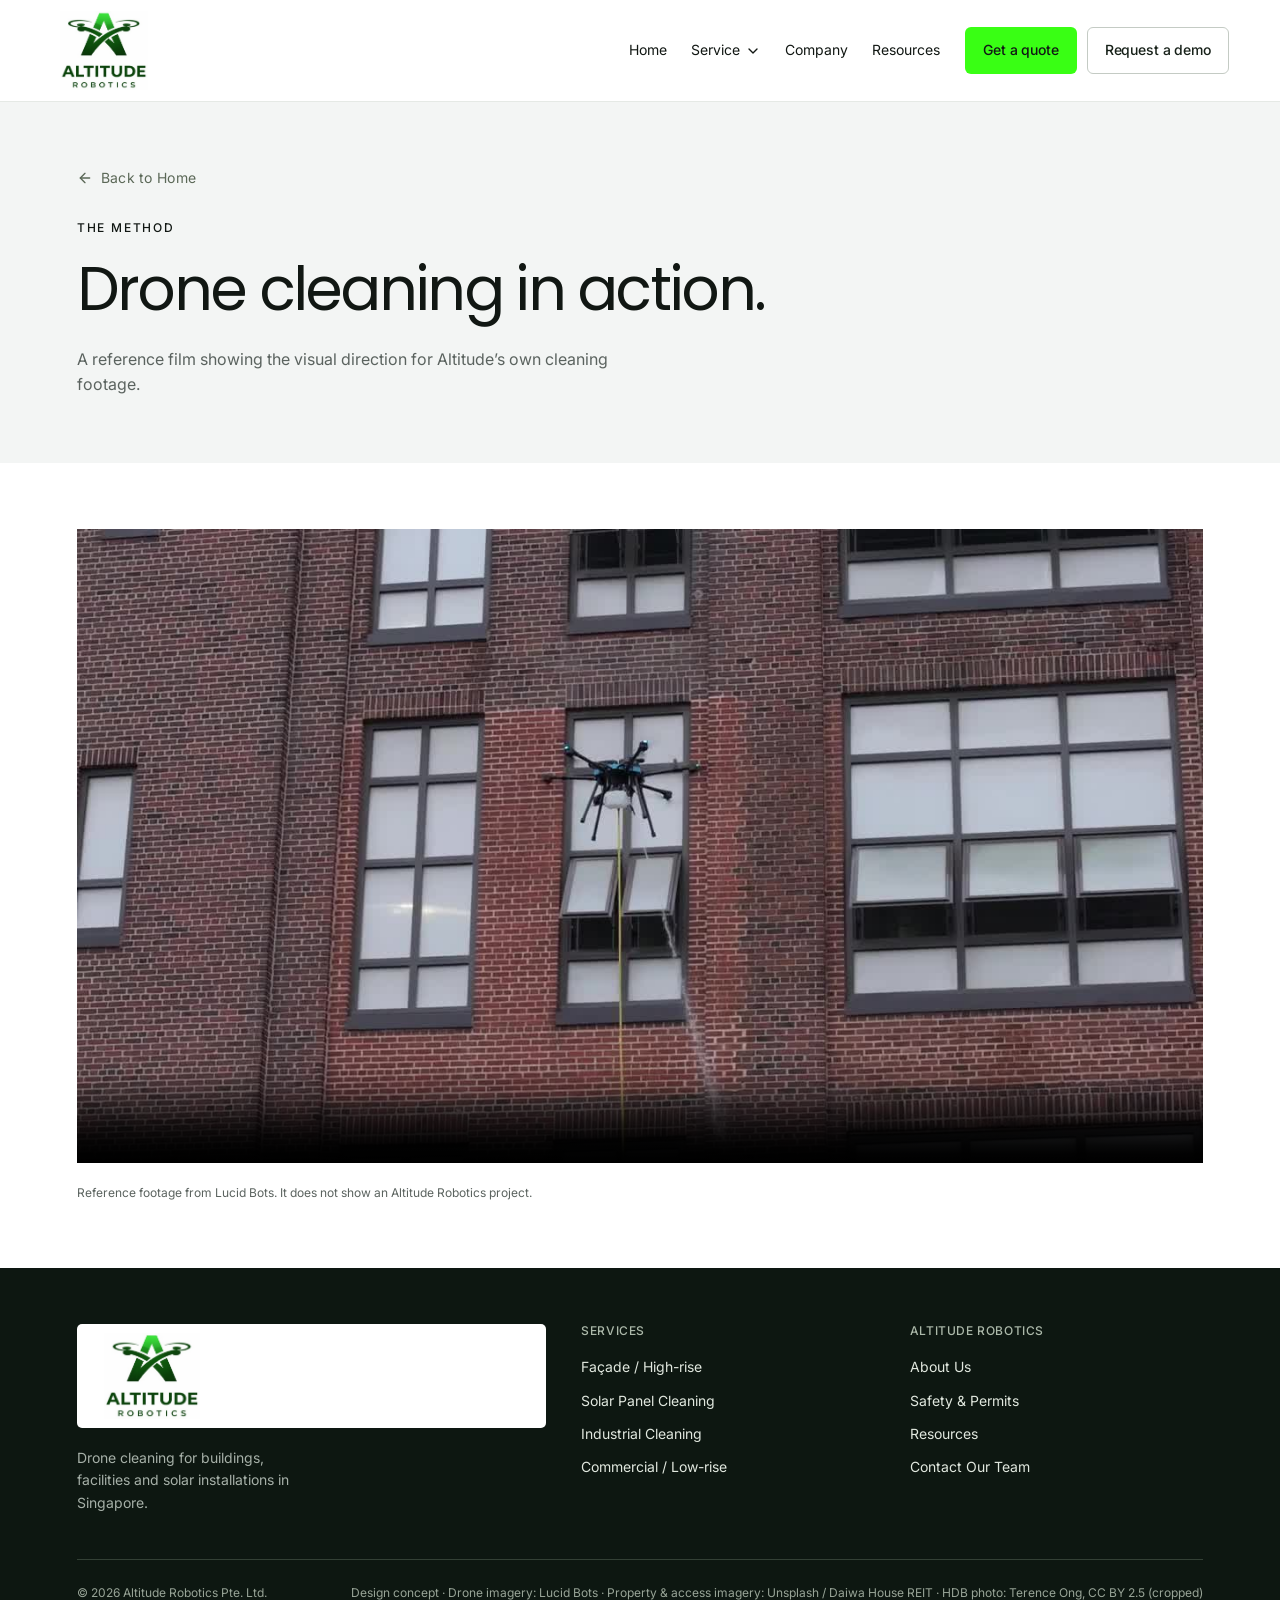
==== cleaning-video.html @ 3650045e "Add files via upload" ====
<!doctype html>
<html lang="en-SG">
<head>
<meta charset="utf-8">
<meta name="viewport" content="width=device-width, initial-scale=1">
<meta name="description" content="A reference film showing the visual direction for Altitude’s own cleaning footage.">
<meta name="robots" content="noindex,nofollow">
<meta name="theme-color" content="#111713">
<title>Altitude Robotics | Drone Cleaning in Action</title>
<link rel="icon" href="assets/altitude-logo.jpg" type="image/jpeg">
<link rel="stylesheet" href="style.css">
<style>html,body{margin:0;padding:0}html{scroll-behavior:smooth}body{background:#fff}button:focus-visible,a:focus-visible,summary:focus-visible,input:focus-visible,select:focus-visible,textarea:focus-visible{outline:3px solid #4d852d;outline-offset:4px}</style>
</head>
<body>
<div id="altitude-concept" data-experience="website" data-page="film">
  <header class="ar-nav">
    <a class="ar-logo" data-route="home" aria-label="Altitude Robotics home" href="index.html"><img data-image="logo" alt="Altitude Robotics" src="assets/altitude-logo.jpg"></a>
    <button class="ar-mobile-toggle" aria-label="Open navigation" aria-expanded="false" id="ar-menu-toggle"><svg xmlns="http://www.w3.org/2000/svg" width="16" height="16" viewBox="0 0 24 24" fill="none" stroke="currentColor" stroke-width="2" stroke-linecap="round" stroke-linejoin="round" data-lucide="menu" aria-hidden="true" class="lucide lucide-menu "><line x1="4" x2="20" y1="12" y2="12"></line><line x1="4" x2="20" y1="6" y2="6"></line><line x1="4" x2="20" y1="18" y2="18"></line></svg></button>
    <nav class="ar-links" aria-label="Main navigation" id="ar-main-links">
      <a class="ar-navlink" data-route="home" href="index.html">Home</a>
      <button class="ar-navlink" id="ar-services-toggle" aria-expanded="false" aria-controls="ar-services-menu">Service <svg xmlns="http://www.w3.org/2000/svg" width="16" height="16" viewBox="0 0 24 24" fill="none" stroke="currentColor" stroke-width="2" stroke-linecap="round" stroke-linejoin="round" data-lucide="chevron-down" aria-hidden="true" class="lucide lucide-chevron-down "><path d="m6 9 6 6 6-6"></path></svg></button>
      <a class="ar-navlink" data-route="about" href="company.html">Company</a>
      <a class="ar-navlink" data-route="safety" href="safety-permits.html">Resources</a>
    </nav>
    <div class="ar-nav-actions" id="ar-nav-actions">
<a class="ar-button" data-route="quote" href="get-a-quote.html">Get a quote</a><a class="ar-button ar-outline" data-route="demo" href="request-a-demo.html">Request a demo</a>
</div>
    <div id="ar-services-menu" class="ar-dropdown" hidden>
      <a data-route="commercial" href="commercial.html">Façade / High-rise<small>Commercial towers &amp; façades</small></a><a data-route="solar" href="solar-panels.html">Solar<small>Rooftop &amp; ground-mounted arrays</small></a><a data-route="industrial" href="industrial.html">Industrial<small>Factories, tanks &amp; facilities</small></a><a data-route="residential" href="residential.html">Commercial / Low-rise<small>Low-rise buildings &amp; podiums</small></a>
    </div>
  </header>
  <main><div id="ar-detail">
<section class="ar-pageheading"><a class="ar-breadcrumb" data-route="home" href="index.html"><svg xmlns="http://www.w3.org/2000/svg" width="16" height="16" viewBox="0 0 24 24" fill="none" stroke="currentColor" stroke-width="2" stroke-linecap="round" stroke-linejoin="round" data-lucide="arrow-left" aria-hidden="true" class="lucide lucide-arrow-left "><path d="m12 19-7-7 7-7"></path><path d="M19 12H5"></path></svg> Back to Home</a><span class="ar-kicker">THE METHOD</span><h1>Drone cleaning in action.</h1>
<p>A reference film showing the visual direction for Altitude’s own cleaning footage.</p></section><section class="ar-content"><video class="ar-fullfilm" data-film controls playsinline preload="metadata" aria-label="Reference cleaning film" poster="assets/hero-frame.jpg" src="assets/hero-hd.mp4"></video><p class="ar-filmcaption">Reference footage from Lucid Bots. It does not show an Altitude Robotics project.</p></section>
</div></main><footer class="ar-footer"><div class="ar-footer-top">
<div>
<a class="ar-logo" data-route="home" href="index.html"><img data-image="logo" alt="Altitude Robotics" src="assets/altitude-logo.jpg"></a><p class="ar-footer-tag">Drone cleaning for buildings, facilities and solar installations in Singapore.</p>
</div>
<div>
<h3>SERVICES</h3>
<a data-route="commercial" href="commercial.html">Façade / High-rise</a><a data-route="solar" href="solar-panels.html">Solar Panel Cleaning</a><a data-route="industrial" href="industrial.html">Industrial Cleaning</a><a data-route="residential" href="residential.html">Commercial / Low-rise</a>
</div>
<div>
<h3>ALTITUDE ROBOTICS</h3>
<a data-route="about" href="company.html">About Us</a><a data-route="safety" href="safety-permits.html">Safety &amp; Permits</a><a data-route="safety" href="safety-permits.html">Resources</a><a data-route="quote" href="get-a-quote.html">Contact Our Team</a>
</div>
</div>
<div class="ar-footer-bottom">
<span>© 2026 Altitude Robotics Pte. Ltd.</span><span>Design concept · Drone imagery: <a href="https://www.lucidbots.com/" target="_blank" rel="noopener">Lucid Bots</a> · Property &amp; access imagery: Unsplash / Daiwa House REIT · HDB photo: <a href="https://commons.wikimedia.org/wiki/File:Bishan_HDB.JPG" target="_blank" rel="noopener">Terence Ong</a>, <a href="https://creativecommons.org/licenses/by/2.5/" target="_blank" rel="noopener">CC BY 2.5</a> (cropped)</span>
</div></footer>
</div>
<script src="assets/lucide.min.js"></script>
<script src="app.js"></script>
</body>
</html>
---- style.css ----
@import url('https://fonts.googleapis.com/css2?family=Inter:wght@400;500&family=Poppins:wght@400;500&display=swap');
#altitude-concept{--ar-ink:#111715;--ar-muted:#5b635e;--ar-green:#b5f548;--ar-forest:#295b37;--ar-paper:#f6f7f3;--ar-line:#dce1d9;color:var(--ar-ink);background:#fff;font-family:Inter,Arial,sans-serif;font-size:15px;line-height:1.6;width:100%;overflow:clip;color-scheme:light}
#altitude-concept *{box-sizing:border-box}#altitude-concept [hidden]{display:none!important}#altitude-concept :is(button,a:where([data-route]),a:where([data-scroll])),#altitude-concept input,#altitude-concept select,#altitude-concept textarea{font:inherit}#altitude-concept :is(button,a:where([data-route]),a:where([data-scroll])),#altitude-concept a{-webkit-tap-highlight-color:transparent}#altitude-concept :is(button,a:where([data-route]),a:where([data-scroll])){cursor:pointer}#altitude-concept h1,#altitude-concept h2,#altitude-concept h3,#altitude-concept p{margin:0}#altitude-concept h1,#altitude-concept h2,#altitude-concept h3{font-family:Poppins,Inter,Arial,sans-serif;font-weight:400;letter-spacing:-.045em;line-height:1.14}#altitude-concept a{color:inherit}#altitude-concept img{display:block;width:100%;height:100%;object-fit:cover}#altitude-concept svg{flex-shrink:0}#altitude-concept .ar-inner{width:100%;padding:0 6%}#altitude-concept .ar-kicker{display:block;font-size:11px;letter-spacing:.16em;font-weight:500;text-transform:uppercase;line-height:1.5;margin-bottom:20px}#altitude-concept .ar-heading{font-size:clamp(30px,4.5vw,49px)}#altitude-concept .ar-muted{color:var(--ar-muted)}
#altitude-concept .ar-button{display:inline-flex;justify-content:center;align-items:center;gap:20px;border:1px solid transparent;padding:13px 21px;min-height:46px;background:var(--ar-green);color:#111715;border-radius:4px;font-size:13px;font-weight:500;text-decoration:none;letter-spacing:-.01em;transition:background .18s,transform .18s}#altitude-concept .ar-button:hover{background:#c8ff73;transform:translateY(-1px)}#altitude-concept .ar-button.ar-outline{background:transparent;border-color:#66716a;color:#fff}#altitude-concept .ar-button.ar-outline:hover{background:#ffffff14}#altitude-concept .ar-button.ar-black{background:var(--ar-ink);color:#fff}#altitude-concept .ar-textlink{display:inline-flex;gap:13px;align-items:center;color:inherit;background:none;border:0;border-bottom:1px solid currentColor;padding:0 0 5px;min-height:36px;font-size:13px;font-weight:500;text-decoration:none}#altitude-concept .ar-actions{display:flex;align-items:center;gap:12px;flex-wrap:wrap;margin-top:29px}
#altitude-concept .ar-nav{position:relative;z-index:10;display:flex;align-items:center;justify-content:space-between;gap:24px;padding:19px 4%;background:#111715;color:#fff;border-bottom:1px solid #ffffff12}#altitude-concept .ar-logo{display:flex;align-items:center;gap:10px;flex-shrink:0;border:0;color:inherit;background:none;text-align:left;padding:0;text-decoration:none}#altitude-concept .ar-logo-letter{font-family:Arial,sans-serif;font-style:italic;font-weight:500;font-size:43px;line-height:1;color:var(--ar-green)}#altitude-concept .ar-wordmark{font-family:Inter,Arial,sans-serif;font-weight:500;font-size:16px;line-height:1.05;letter-spacing:.08em}#altitude-concept .ar-wordmark small{display:block;letter-spacing:.29em;font-size:8px;margin-top:7px}#altitude-concept .ar-links{display:flex;align-items:center;gap:26px;margin-left:auto}#altitude-concept .ar-navlink{padding:7px 0;background:none;color:inherit;border:0;display:flex;align-items:center;gap:5px;font-size:12px;white-space:nowrap}#altitude-concept .ar-navlink:hover{color:var(--ar-green)}#altitude-concept .ar-nav .ar-button{min-height:40px;padding:10px 15px;font-size:12px;gap:12px}#altitude-concept .ar-mobile-toggle{display:none;background:none;color:#fff;border:1px solid #57605b;border-radius:4px;padding:9px}#altitude-concept .ar-dropdown{position:absolute;top:100%;left:0;width:100%;padding:30px 6%;background:#19211c;border-top:1px solid #3d483f;display:grid;grid-template-columns:repeat(4,1fr);gap:20px;box-shadow:0 18px 30px #0003}#altitude-concept .ar-dropdown :is(button,a:where([data-route]),a:where([data-scroll])){color:white;background:none;border:0;border-left:1px solid #495448;padding:9px 18px;text-align:left;font-size:16px}#altitude-concept .ar-dropdown :is(button,a:where([data-route]),a:where([data-scroll])):hover{color:var(--ar-green)}#altitude-concept .ar-dropdown small{display:block;color:#a8b4aa;font-size:11px;margin-top:8px}
#altitude-concept .ar-hero{position:relative;background:#273b3b;color:#fff;min-height:610px;display:flex;align-items:flex-end;padding:165px 6% 63px;isolation:isolate}#altitude-concept .ar-hero-photo,#altitude-concept .ar-hero-video{position:absolute;inset:0;width:100%;height:100%;object-fit:cover;z-index:-3}#altitude-concept .ar-hero:after{content:'';position:absolute;inset:0;background:linear-gradient(180deg,#07131316 5%,#07131321 22%,#081410b5 70%,#081410e3);z-index:-1}#altitude-concept .ar-hero-copy{width:100%;text-align:center}#altitude-concept .ar-hero .ar-kicker{margin-bottom:17px;color:#e2eadd;font-size:11px}#altitude-concept .ar-hero h1{font-size:clamp(38px,6.3vw,69px);letter-spacing:-.045em;line-height:1.06;max-width:870px;margin:auto}#altitude-concept .ar-hero-sub{font-size:17px;margin:22px auto 0;color:#f2f4ef}#altitude-concept .ar-hero .ar-actions{justify-content:center;margin-top:27px}#altitude-concept .ar-hero-scope{font-size:10px;letter-spacing:.15em;text-transform:uppercase;color:#c6cfc9;margin-top:28px}#altitude-concept .ar-film-control{position:absolute;right:22px;bottom:22px;border:1px solid #ffffff80;background:#14231f80;color:#fff;border-radius:50%;width:35px;height:35px;display:grid;place-items:center;padding:7px}#altitude-concept .ar-hero-credit{position:absolute;top:20px;right:22px;font-size:9px;letter-spacing:.06em;background:#10251e77;padding:4px 8px;color:#f2f4f1}#altitude-concept .ar-trustbar{padding:20px 6%;display:flex;gap:20px;justify-content:space-between;align-items:center;background:#edf1e8;color:#344031;font-size:11px}#altitude-concept .ar-trustbar span{display:inline-flex;gap:9px;align-items:center}#altitude-concept .ar-trustbar i{width:16px}
#altitude-concept .ar-about{padding:92px 6% 77px}#altitude-concept .ar-split{display:grid;grid-template-columns:1.1fr 1fr;gap:9%;align-items:start}#altitude-concept .ar-about .ar-intro{padding-top:32px}#altitude-concept .ar-intro p{font-size:15px;color:var(--ar-muted);line-height:1.8}#altitude-concept .ar-intro .ar-textlink{margin-top:24px}#altitude-concept .ar-benefits{display:grid;grid-template-columns:repeat(3,1fr);gap:35px;margin-top:63px}#altitude-concept .ar-benefit{border-top:1px solid var(--ar-line);padding-top:24px}#altitude-concept .ar-benefit>i,#altitude-concept .ar-benefit>svg{color:var(--ar-forest);width:26px;height:26px;margin-bottom:23px}#altitude-concept .ar-benefit h3{font-size:22px;margin-bottom:12px;letter-spacing:-.03em}#altitude-concept .ar-benefit p{font-size:13px;color:var(--ar-muted);line-height:1.75}
#altitude-concept .ar-services{background:var(--ar-paper);padding:80px 6% 86px}#altitude-concept .ar-sectionhead{display:flex;align-items:flex-end;justify-content:space-between;gap:45px;margin-bottom:40px}#altitude-concept .ar-sectionhead>p{font-size:13px;max-width:260px;color:var(--ar-muted)}#altitude-concept .ar-servicegrid{display:grid;grid-template-columns:1fr 1fr;gap:25px}#altitude-concept .ar-service{background:#fff;display:block;text-align:left;color:inherit;border:0;padding:0;overflow:hidden;border-radius:3px}#altitude-concept .ar-service-image{height:240px;overflow:hidden;position:relative}#altitude-concept .ar-service-image img{transition:transform .35s}#altitude-concept .ar-service:hover .ar-service-image img{transform:scale(1.035)}#altitude-concept .ar-servicebody{padding:26px 27px 28px;position:relative}#altitude-concept .ar-service h3{font-size:30px;margin-bottom:13px}#altitude-concept .ar-service p{font-size:13px;line-height:1.7;color:var(--ar-muted);padding-right:20px;min-height:66px}#altitude-concept .ar-service .ar-kicker{font-size:10px;margin-bottom:10px;color:#65705f}#altitude-concept .ar-cardlink{display:flex;justify-content:space-between;align-items:center;padding-top:25px;font-size:12px;font-weight:500}#altitude-concept .ar-cardlink .ar-roundarrow{display:grid;place-items:center;width:31px;height:31px;background:#f0f3ed;border-radius:50%;color:#273e29}#altitude-concept .ar-service:hover .ar-roundarrow{background:var(--ar-green)}
#altitude-concept .ar-comparison{background:#141d18;color:#fff;padding:82px 6%}#altitude-concept .ar-comparison .ar-kicker{color:var(--ar-green)}#altitude-concept .ar-comparison .ar-sectionhead>p{color:#adb9b0;max-width:285px}#altitude-concept .ar-comparetable{width:100%;border-collapse:collapse;font-size:12px;table-layout:fixed}#altitude-concept .ar-comparetable th{font-size:12px;font-weight:500;padding:23px 14px;text-align:left;vertical-align:bottom;border-bottom:1px solid #3d4a40}#altitude-concept .ar-comparetable th:first-child{width:20%}#altitude-concept .ar-comparetable th:last-child{width:25%;background:var(--ar-green);color:#152310;border-radius:5px 5px 0 0}#altitude-concept .ar-comparetable th:last-child small{display:block;font-size:9px;letter-spacing:.08em;text-transform:uppercase;margin-bottom:5px}#altitude-concept .ar-comparetable td{padding:22px 14px;border-bottom:1px solid #344237;vertical-align:top;color:#b9c2ba;line-height:1.6;overflow-wrap:anywhere}#altitude-concept .ar-comparetable td:first-child{color:#fff}#altitude-concept .ar-comparetable td:last-child{background:#243322;color:#eef6e7;border-color:#3e5037}#altitude-concept .ar-comparefoot{display:flex;justify-content:space-between;align-items:center;gap:25px;margin-top:27px}#altitude-concept .ar-comparefoot p{font-size:11px;max-width:525px;color:#a8b5a9}
#altitude-concept .ar-method{padding:90px 6%;display:grid;grid-template-columns:1fr 1fr;gap:8%;align-items:center}#altitude-concept .ar-methodphoto{position:relative;height:500px;background:#23382d;border-radius:4px;overflow:hidden}#altitude-concept .ar-methodphoto img{object-position:66% center}#altitude-concept .ar-imagecredit{position:absolute;bottom:13px;left:14px;right:14px;display:flex;gap:8px;align-items:center;justify-content:space-between;color:#fff;font-size:9px;letter-spacing:.02em;background:#1117158c;padding:6px 9px;border-radius:2px}#altitude-concept .ar-method h2{margin-bottom:24px}#altitude-concept .ar-method p{color:var(--ar-muted);font-size:14px}#altitude-concept .ar-steps{margin-top:29px}#altitude-concept .ar-step{padding:15px 0;border-top:1px solid var(--ar-line);display:flex;gap:16px;align-items:baseline}#altitude-concept .ar-step>span{font-size:10px;color:#778071}#altitude-concept .ar-step h3{font-family:Inter,sans-serif;font-size:14px;letter-spacing:-.01em;font-weight:500;margin-bottom:5px}#altitude-concept .ar-step p{font-size:12px}
#altitude-concept .ar-credentials{padding:78px 6% 84px;background:#edf2e8}#altitude-concept .ar-credentials .ar-split{align-items:center;margin-bottom:39px}#altitude-concept .ar-credentialgrid{display:grid;grid-template-columns:1fr 1fr;gap:20px}#altitude-concept .ar-credential{background:#fff;border:1px solid #dce4d6;padding:30px;display:grid;grid-template-columns:auto 1fr;column-gap:20px;align-items:start}#altitude-concept .ar-credential>svg{width:26px;height:26px;color:#355c3a}#altitude-concept .ar-credential h3{font-size:21px;letter-spacing:-.025em;line-height:1.25;margin-bottom:10px}#altitude-concept .ar-credential p{font-size:12px;color:var(--ar-muted)}#altitude-concept .ar-credential small{display:block;font-size:10px;letter-spacing:.08em;color:#51714e;margin-top:17px;text-transform:uppercase}#altitude-concept .ar-credential-note{font-size:11px;color:#5b6956;margin-top:22px}
#altitude-concept .ar-faq{padding:84px 6%;display:grid;grid-template-columns:1fr 1.5fr;gap:9%}#altitude-concept .ar-faqintro p{font-size:13px;color:var(--ar-muted);margin-top:23px}#altitude-concept .ar-faq details{border-top:1px solid var(--ar-line)}#altitude-concept .ar-faq details:last-child{border-bottom:1px solid var(--ar-line)}#altitude-concept .ar-faq summary{padding:22px 0;cursor:pointer;list-style:none;display:flex;justify-content:space-between;gap:20px;font-size:14px;font-weight:500}#altitude-concept .ar-faq summary::-webkit-details-marker{display:none}#altitude-concept .ar-faq summary:after{content:'+';font-size:20px;font-weight:400;line-height:1}#altitude-concept .ar-faq details[open] summary:after{content:'−'}#altitude-concept .ar-faq details>p{font-size:13px;color:var(--ar-muted);line-height:1.75;padding:0 28px 24px 0}
#altitude-concept .ar-close{display:grid;grid-template-columns:.9fr 1.1fr;background:#19271e;color:#fff;min-height:380px}#altitude-concept .ar-closephoto{min-height:340px;position:relative}#altitude-concept .ar-closephoto:after{position:absolute;inset:0;content:'';background:#12321f33}#altitude-concept .ar-closecopy{padding:60px 11%}#altitude-concept .ar-close h2{font-size:clamp(30px,4vw,42px)}#altitude-concept .ar-close p{font-size:13px;color:#c2cec3;margin-top:23px}#altitude-concept .ar-close .ar-kicker{color:var(--ar-green)}
#altitude-concept .ar-footer{background:#111715;color:#fff;padding:56px 6% 25px}#altitude-concept .ar-footer-top{display:grid;grid-template-columns:1.6fr 1fr 1fr;gap:35px;margin-bottom:45px}#altitude-concept .ar-footer-tag{font-size:12px;color:#a6b0a8;max-width:240px;margin-top:19px}#altitude-concept .ar-footer h3{font-family:Inter,Arial,sans-serif;font-size:11px;letter-spacing:.05em;color:#acb9aa;font-weight:500;margin-bottom:13px}#altitude-concept .ar-footer :is(button,a:where([data-route]),a:where([data-scroll])):not(.ar-logo){background:none;border:0;color:#e1e8df;font-size:12px;text-align:left;padding:4px 0;display:block;line-height:1.8}#altitude-concept .ar-footer :is(button,a:where([data-route]),a:where([data-scroll])):hover{color:var(--ar-green)}#altitude-concept .ar-footer-bottom{border-top:1px solid #334035;padding-top:23px;display:flex;justify-content:space-between;gap:15px;font-size:10px;color:#98a497;flex-wrap:wrap}#altitude-concept .ar-footer-bottom a{text-decoration:underline;text-underline-offset:3px}
#altitude-concept .ar-subhero{display:grid;grid-template-columns:1.12fr 1fr;background:var(--ar-paper);min-height:470px}#altitude-concept .ar-subhero-copy{padding:65px 10% 60px 12%}#altitude-concept .ar-subhero h1{font-size:clamp(35px,4.8vw,53px)}#altitude-concept .ar-subhero p{font-size:15px;color:var(--ar-muted);margin-top:23px}#altitude-concept .ar-subhero-img{min-height:380px;position:relative}#altitude-concept .ar-breadcrumb{background:none;border:0;color:#5b6857;padding:0;font-size:11px;letter-spacing:.02em;display:flex;align-items:center;gap:8px;margin-bottom:30px}#altitude-concept .ar-servicearticle{display:grid;grid-template-columns:1.6fr 1fr;gap:10%;padding:76px 6%}#altitude-concept .ar-prose h2{font-size:29px;line-height:1.2;margin:0 0 20px}#altitude-concept .ar-prose h3{font-size:22px;line-height:1.25;margin:35px 0 15px}#altitude-concept .ar-prose p{font-size:14px;color:var(--ar-muted);line-height:1.85;margin-bottom:17px}#altitude-concept .ar-sidepanel{background:var(--ar-paper);border-top:3px solid var(--ar-green);padding:30px;align-self:start}#altitude-concept .ar-sidepanel h3{font-size:21px;margin-bottom:20px}#altitude-concept .ar-sidepanel ul{padding:0;list-style:none;margin:0}#altitude-concept .ar-sidepanel li{padding:13px 0;border-top:1px solid var(--ar-line);font-size:13px}#altitude-concept .ar-sidepanel small{display:block;color:var(--ar-muted);font-size:11px;margin-top:20px}#altitude-concept .ar-subcta{padding:58px 6%;background:#e6f1d7;display:flex;gap:35px;align-items:center;justify-content:space-between}#altitude-concept .ar-subcta h2{font-size:32px;max-width:560px}#altitude-concept .ar-related{padding:40px 6%;display:flex;align-items:center;gap:25px;flex-wrap:wrap}#altitude-concept .ar-related>span{font-size:11px;color:#5b635e;margin-right:auto}#altitude-concept .ar-related :is(button,a:where([data-route]),a:where([data-scroll])){font-size:12px}
#altitude-concept .ar-pageheading{padding:65px 6%;background:var(--ar-paper)}#altitude-concept .ar-pageheading h1{font-size:clamp(38px,5.6vw,60px);max-width:760px}#altitude-concept .ar-pageheading p{margin-top:23px;max-width:580px;color:var(--ar-muted);font-size:15px}#altitude-concept .ar-content{padding:66px 6%}#altitude-concept .ar-content.ar-narrow{max-width:810px;margin:auto}#altitude-concept .ar-story{padding:76px 6%;display:grid;grid-template-columns:1fr 1.1fr;gap:8%}#altitude-concept .ar-story img{height:420px}#altitude-concept .ar-vision{padding:70px 10%;text-align:center;background:#213e2a;color:#fff}#altitude-concept .ar-vision h2{font-size:clamp(30px,4vw,46px);max-width:770px;margin:auto}#altitude-concept .ar-vision .ar-kicker{color:var(--ar-green)}#altitude-concept .ar-resources{display:grid;grid-template-columns:1fr 1fr;gap:28px}#altitude-concept .ar-resource{border:1px solid var(--ar-line);padding:0;background:#fff;color:inherit;text-align:left}#altitude-concept .ar-resource img{height:230px}#altitude-concept .ar-resourcecopy{padding:30px}#altitude-concept .ar-resource h2{font-size:29px}#altitude-concept .ar-resource p{margin:16px 0 24px;color:var(--ar-muted);font-size:13px}#altitude-concept .ar-fullfilm{width:100%;display:block;background:#19231e;aspect-ratio:16/9}#altitude-concept .ar-filmcaption{font-size:12px;color:var(--ar-muted);margin-top:20px}#altitude-concept .ar-quotelayout{display:grid;grid-template-columns:1fr 1.4fr;gap:10%;padding:66px 6%}#altitude-concept .ar-quoteintro h2{font-size:31px}#altitude-concept .ar-quoteintro>p{font-size:14px;color:var(--ar-muted);margin-top:20px}#altitude-concept .ar-quoteintro img{height:230px;margin-top:35px;border-radius:3px}#altitude-concept .ar-form{display:grid;grid-template-columns:1fr 1fr;gap:21px}#altitude-concept .ar-field{display:flex;flex-direction:column;gap:8px;font-size:12px;font-weight:500}#altitude-concept .ar-field.ar-full{grid-column:1/-1}#altitude-concept .ar-field input,#altitude-concept .ar-field select,#altitude-concept .ar-field textarea{width:100%;min-width:0;border:1px solid #d1d8ce;background:#fff;border-radius:3px;padding:12px;color:var(--ar-ink);font-size:16px;font-weight:400;min-height:47px}#altitude-concept .ar-field textarea{min-height:125px;resize:vertical}#altitude-concept .ar-formfoot{grid-column:1/-1;font-size:11px;color:var(--ar-muted)}#altitude-concept .ar-form-result{grid-column:1/-1;padding:18px;background:#edf5e4;color:#274429;border:1px solid #d2e4bf;font-size:13px}#altitude-concept .ar-form .ar-button{justify-self:start}#altitude-concept .ar-form .ar-field input::placeholder,#altitude-concept .ar-form textarea::placeholder{color:#899084}
@media(max-width:800px){#altitude-concept .ar-links{gap:17px}#altitude-concept .ar-nav{gap:17px}#altitude-concept .ar-navlink{font-size:11px}#altitude-concept .ar-nav>.ar-button{display:none}#altitude-concept .ar-hero{min-height:545px;padding-top:180px}#altitude-concept .ar-service-image{height:210px}#altitude-concept .ar-methodphoto{height:440px}#altitude-concept .ar-method{gap:6%}#altitude-concept .ar-comparetable td,#altitude-concept .ar-comparetable th{padding:18px 10px;font-size:11px}#altitude-concept .ar-closecopy{padding:50px 9%}}
@media(max-width:620px){#altitude-concept .ar-nav{padding:15px 5%;gap:12px;flex-wrap:wrap}#altitude-concept .ar-mobile-toggle{display:flex;margin-left:auto}#altitude-concept .ar-links{display:none;width:100%;flex-wrap:wrap;gap:6px 25px;order:4}#altitude-concept .ar-links.ar-mobile-open{display:flex}#altitude-concept .ar-navlink{min-height:40px;font-size:13px}#altitude-concept .ar-dropdown{grid-template-columns:1fr 1fr;gap:15px;padding:22px 5%}#altitude-concept .ar-dropdown :is(button,a:where([data-route]),a:where([data-scroll])){font-size:14px;padding:8px 12px}#altitude-concept .ar-wordmark{font-size:14px}#altitude-concept .ar-logo-letter{font-size:36px}#altitude-concept .ar-hero{min-height:560px;padding:190px 6% 58px}#altitude-concept .ar-hero h1{font-size:40px;line-height:1.08}#altitude-concept .ar-hero-sub{font-size:14px;max-width:280px}#altitude-concept .ar-hero-scope{font-size:9px;max-width:270px;margin:25px auto 0;line-height:1.8}#altitude-concept .ar-hero-credit{font-size:8px;top:14px;right:15px}#altitude-concept .ar-hero .ar-button{font-size:12px;padding:12px 15px;gap:10px}#altitude-concept .ar-trustbar{gap:12px;flex-wrap:wrap;justify-content:center;font-size:10px}#altitude-concept .ar-trustbar>span:last-child{display:none}#altitude-concept .ar-about,#altitude-concept .ar-services,#altitude-concept .ar-comparison,#altitude-concept .ar-credentials{padding:56px 6%}#altitude-concept .ar-split{grid-template-columns:1fr;gap:25px}#altitude-concept .ar-about .ar-intro{padding-top:0}#altitude-concept .ar-benefits{grid-template-columns:1fr;gap:28px;margin-top:38px}#altitude-concept .ar-benefit{display:grid;grid-template-columns:28px 1fr;gap:8px 17px;padding-top:20px}#altitude-concept .ar-benefit>svg{margin:0;grid-row:1/3}#altitude-concept .ar-benefit h3{font-size:22px;margin:0}#altitude-concept .ar-benefit p{grid-column:2}#altitude-concept .ar-sectionhead{display:block;margin-bottom:28px}#altitude-concept .ar-sectionhead>p{margin-top:20px;max-width:100%}#altitude-concept .ar-servicegrid{grid-template-columns:1fr;gap:24px}#altitude-concept .ar-service-image{height:245px}#altitude-concept .ar-servicebody{padding:24px}#altitude-concept .ar-service p{min-height:0;padding:0}#altitude-concept .ar-comparetable thead{display:none}#altitude-concept .ar-comparetable,#altitude-concept .ar-comparetable tbody{display:block}#altitude-concept .ar-comparetable tr{display:grid;grid-template-columns:1fr 1fr;border-bottom:1px solid #45543e;padding-bottom:14px;margin-bottom:16px}#altitude-concept .ar-comparetable td{display:block;padding:12px;font-size:12px;border:0}#altitude-concept .ar-comparetable td:first-child{grid-column:1/-1;font-size:14px;padding-left:0}#altitude-concept .ar-comparetable td:not(:first-child):before{content:attr(data-label);display:block;color:#98a890;font-size:9px;margin-bottom:6px;text-transform:uppercase;letter-spacing:.05em}#altitude-concept .ar-comparetable td:last-child:before{color:var(--ar-green)}#altitude-concept .ar-comparefoot{display:block}#altitude-concept .ar-comparefoot .ar-textlink{margin-top:22px}#altitude-concept .ar-method{grid-template-columns:1fr;padding:55px 6%;gap:35px}#altitude-concept .ar-methodphoto{height:350px}#altitude-concept .ar-methodphoto img{object-position:center}#altitude-concept .ar-credentialgrid{grid-template-columns:1fr}#altitude-concept .ar-credential{padding:24px}#altitude-concept .ar-faq{grid-template-columns:1fr;gap:32px;padding:55px 6%}#altitude-concept .ar-faq summary{font-size:13px}#altitude-concept .ar-close{grid-template-columns:1fr}#altitude-concept .ar-closephoto{height:250px;min-height:250px}#altitude-concept .ar-closecopy{padding:43px 6% 50px}#altitude-concept .ar-footer-top{grid-template-columns:1fr 1fr;gap:35px}#altitude-concept .ar-footer-top>div:first-child{grid-column:1/-1}#altitude-concept .ar-footer-bottom{display:block;line-height:1.9}#altitude-concept .ar-footer-bottom>span{display:block;margin-top:10px}#altitude-concept .ar-subhero{grid-template-columns:1fr}#altitude-concept .ar-subhero-copy{padding:45px 6%}#altitude-concept .ar-subhero-img{height:290px;min-height:290px}#altitude-concept .ar-servicearticle{grid-template-columns:1fr;padding:50px 6%;gap:30px}#altitude-concept .ar-subcta{display:block;padding:40px 6%}#altitude-concept .ar-subcta .ar-button{margin-top:24px}#altitude-concept .ar-subcta h2{font-size:29px}#altitude-concept .ar-story,#altitude-concept .ar-quotelayout{grid-template-columns:1fr;padding:45px 6%;gap:35px}#altitude-concept .ar-story img{height:300px}#altitude-concept .ar-resources{grid-template-columns:1fr}#altitude-concept .ar-quoteintro img{display:none}#altitude-concept .ar-form{grid-template-columns:1fr}#altitude-concept .ar-pageheading{padding:45px 6%}#altitude-concept .ar-content{padding:40px 6%}#altitude-concept .ar-related{gap:18px}#altitude-concept .ar-related>span{width:100%}}
@media(prefers-reduced-motion:reduce){#altitude-concept *{transition:none!important;scroll-behavior:auto!important}}
#altitude-concept{--ar-ink:#111713;--ar-muted:#5b635f;--ar-green:#b4f547;--ar-paper:#f4f6f4;font-size:16px}
#altitude-concept .ar-kicker{font-size:12px;margin-bottom:18px;letter-spacing:.15em}
#altitude-concept .ar-heading{font-size:clamp(34px,4.4vw,54px);line-height:1.14}
#altitude-concept .ar-button,#altitude-concept .ar-textlink{font-size:14px;min-height:46px}
#altitude-concept .ar-button{border-radius:6px;padding:13px 20px;gap:12px}
#altitude-concept .ar-nav{background:#fff;color:var(--ar-ink);padding:11px 4%;gap:25px;min-height:102px;border-bottom:1px solid #e5e9e5}
#altitude-concept .ar-logo img{width:105px;height:79px;object-fit:contain}
#altitude-concept .ar-navlink{font-size:14px;min-height:44px}
#altitude-concept .ar-navlink:hover{color:#427020}
#altitude-concept .ar-links{gap:24px}
#altitude-concept .ar-nav-actions{display:flex;gap:10px;flex-shrink:0}
#altitude-concept .ar-nav .ar-button{font-size:14px;min-height:46px;padding:11px 17px}
#altitude-concept .ar-nav .ar-outline{color:#172119;border-color:#c4cbc4;background:#fff}
#altitude-concept .ar-nav .ar-outline:hover{background:#f1f4ee}
#altitude-concept .ar-mobile-toggle{color:#172119;min-height:44px;min-width:44px;border-color:#c4cbc4}
#altitude-concept .ar-dropdown small{font-size:13px}
#altitude-concept .ar-hero{min-height:620px;padding:235px 6% 76px;background:#1c302d}
#altitude-concept .ar-hero:after{background:linear-gradient(180deg,#06130b00 10%,#06110c0d 38%,#06110cab 78%,#06110cdc)}
#altitude-concept .ar-hero h1{font-size:clamp(44px,6.7vw,84px);max-width:1100px;line-height:1.04;letter-spacing:-.055em}
#altitude-concept .ar-hero-sub{font-size:clamp(16px,1.9vw,22px);margin-top:24px;color:#fff}
#altitude-concept .ar-hero-sub span{white-space:nowrap}
#altitude-concept .ar-hero-credit{top:18px;right:20px;font-size:12px;letter-spacing:0;border-radius:3px;background:#13241d96}
#altitude-concept .ar-film-control{width:44px;height:44px;right:22px;bottom:20px}
#altitude-concept .ar-about{padding:104px 6% 85px}
#altitude-concept .ar-about .ar-split{grid-template-columns:1fr 1fr;gap:7%;align-items:center}
#altitude-concept .ar-approach-media{height:510px;position:relative;border-radius:12px;overflow:hidden;background:#26392e}
#altitude-concept .ar-approach-media img{object-position:66% center}
#altitude-concept .ar-about .ar-intro{padding:0}
#altitude-concept .ar-about .ar-intro h2{margin-bottom:28px}
#altitude-concept .ar-intro p{font-size:16px;line-height:1.8}
#altitude-concept .ar-imagecredit{font-size:12px;letter-spacing:0}
#altitude-concept .ar-selling-points{display:grid;grid-template-columns:repeat(3,1fr);gap:20px;margin-top:55px}
#altitude-concept .ar-selling-point{background:#101c15;color:#fff;border-radius:12px;padding:30px 28px;min-height:206px}
#altitude-concept .ar-selling-point strong{display:block;font:500 clamp(38px,5.4vw,64px)/1.1 Poppins,Arial,sans-serif;letter-spacing:-.06em;margin-bottom:22px;color:#b4f547}
#altitude-concept .ar-selling-point p{font-size:16px;line-height:1.5;color:#f1f5f0}
#altitude-concept .ar-selling-point small{display:block;font-size:12px;line-height:1.5;color:#aab6ab;margin-top:8px}
#altitude-concept .ar-services{padding:90px 6% 100px;background:#f4f6f4}
#altitude-concept .ar-service{border-radius:10px}
#altitude-concept .ar-service-image{height:275px}
#altitude-concept .ar-service p{font-size:16px;min-height:82px}
#altitude-concept .ar-service .ar-kicker{font-size:12px}
#altitude-concept .ar-cardlink{font-size:14px;padding-top:24px}
#altitude-concept .ar-comparison{background:#0e1913;padding:94px 6%}
#altitude-concept .ar-comparison-head{margin-bottom:46px}
#altitude-concept .ar-comparison-head p{font-size:16px;line-height:1.75;color:#bac7bf;max-width:720px;margin-top:25px}
#altitude-concept .ar-compare-new{width:100%;border-collapse:separate;border-spacing:0;table-layout:fixed;font-size:16px}
#altitude-concept .ar-compare-new .ar-topic{width:24%}
#altitude-concept .ar-compare-new .ar-option{width:38%}
#altitude-concept .ar-compare-new th,#altitude-concept .ar-compare-new td{text-align:left;vertical-align:top;padding:24px;border-bottom:1px solid #2a382f;font-weight:400}
#altitude-concept .ar-compare-new thead th{padding:28px 24px 26px}
#altitude-concept .ar-compare-new thead th:first-child{vertical-align:bottom;padding-left:0;color:#a7b5aa;font-size:14px}
#altitude-concept .ar-compare-new thead th:last-child{border-radius:14px 14px 0 0}
#altitude-concept .ar-compare-new th:last-child,#altitude-concept .ar-compare-new td:last-child{background:#17291c;border-bottom-color:#304132}
#altitude-concept .ar-compare-new tbody tr:last-child td:last-child{border-radius:0 0 14px 14px}
#altitude-concept .ar-compare-new h3{font-size:26px;line-height:1.2;letter-spacing:-.04em;margin-bottom:8px}
#altitude-concept .ar-compare-new .ar-col-description{font-size:13px;color:#bbc5bd;display:block;min-height:42px;margin-bottom:20px}
#altitude-concept .ar-compare-new .ar-comparison-image{height:155px;width:100%;border-radius:6px;object-fit:cover}
#altitude-concept .ar-compare-new .ar-image-label{display:block;font-size:12px;color:#aebbb1;margin-top:9px}
#altitude-concept .ar-compare-new tbody th{font-size:15px;padding-left:0;vertical-align:middle;color:#eef3ed;line-height:1.5}
#altitude-concept .ar-check-copy{display:flex;align-items:flex-start;gap:12px;font-size:15px;line-height:1.7;color:#c1cbc3}
#altitude-concept .ar-check-copy .ar-cross{color:#f4766c;font-size:24px;line-height:1;flex-shrink:0}
#altitude-concept .ar-check-copy .ar-tick{color:#77df8c;font-size:22px;line-height:1.15;flex-shrink:0}
#altitude-concept .ar-compare-new td:last-child .ar-check-copy{color:#f3f7f0}
#altitude-concept .ar-comparefoot p{font-size:13px;max-width:690px;line-height:1.7}
#altitude-concept .ar-trusted{padding:95px 6% 90px;background:#fff}
#altitude-concept .ar-trusted .ar-heading{max-width:790px}
#altitude-concept .ar-client-logos{display:grid;grid-template-columns:repeat(6,1fr);gap:18px;margin:48px 0 32px}
#altitude-concept .ar-client-logo{display:flex;align-items:center;justify-content:center;min-height:88px;background:#f3f5f3;border-radius:10px;color:#718076;font-size:12px;text-transform:uppercase;letter-spacing:.1em;text-align:center;padding:12px}
#altitude-concept .ar-testimonials{display:grid;grid-template-columns:repeat(3,1fr);gap:20px}
#altitude-concept .ar-testimonial{background:#f3f5f3;border-radius:14px;padding:28px;min-height:245px;display:flex;flex-direction:column}
#altitude-concept .ar-testimonial .ar-kicker{font-size:12px;letter-spacing:.08em;color:#708075}
#altitude-concept .ar-testimonial p{font-family:Poppins,Arial,sans-serif;font-size:20px;letter-spacing:-.025em;line-height:1.55;margin:4px 0 24px;color:#7b887f}
#altitude-concept .ar-testimonial small{display:block;font-size:14px;color:#56675d;margin-top:auto}
#altitude-concept .ar-proof-note{font-size:13px;color:#63736a;margin-top:24px;line-height:1.7}
#altitude-concept .ar-credentials{padding:88px 6%;background:#f2f5f1}
#altitude-concept .ar-credentials .ar-split{grid-template-columns:1fr 1fr;gap:8%;margin:0;align-items:center}
#altitude-concept .ar-permit-copy p{font-size:16px;color:#58665c;line-height:1.8;margin-top:25px}
#altitude-concept .ar-permit-copy .ar-textlink{margin-top:26px}
#altitude-concept .ar-permit-stage{padding:38px;background:#e4eae1;border-radius:16px}
#altitude-concept .ar-permit{min-height:415px;background:white;border:1px solid #d3dccf;border-radius:3px;padding:35px 32px;display:flex;flex-direction:column;box-shadow:0 18px 30px #1825180a}
#altitude-concept .ar-permit-top{font-size:12px;letter-spacing:.12em;text-transform:uppercase;color:#68756c;border-bottom:1px solid #e4e9e1;padding-bottom:20px}
#altitude-concept .ar-permit h3{font-size:29px;line-height:1.2;margin:33px 0 16px}
#altitude-concept .ar-permit p{font-size:16px;color:#526458}
#altitude-concept .ar-permit .ar-permit-pending{margin:auto 0 0;padding-top:38px;font-size:13px;color:#7a897d;line-height:1.6}
#altitude-concept .ar-permit small{font-size:12px;line-height:1.7;display:block;color:#7a897d;margin-top:20px;border-top:1px solid #e4e9e1;padding-top:20px}
#altitude-concept .ar-faq{padding:90px 6%;gap:7%;grid-template-columns:1fr 1.5fr}
#altitude-concept .ar-faq summary{font-size:16px;line-height:1.5;padding:25px 0}
#altitude-concept .ar-faq details>p{font-size:16px}
#altitude-concept .ar-close{background:#142219;grid-template-columns:1fr 1.1fr}
#altitude-concept .ar-closecopy{padding:76px 10%}
#altitude-concept .ar-close h2{font-size:clamp(36px,4.6vw,55px)}
#altitude-concept .ar-close p{font-size:16px;line-height:1.8}
#altitude-concept .ar-footer{background:#0d1711}
#altitude-concept .ar-footer .ar-logo{background:#fff;border-radius:5px;padding:9px 18px}
#altitude-concept .ar-footer .ar-logo img{height:86px;width:114px}
#altitude-concept .ar-footer-tag,#altitude-concept .ar-footer-top :is(button,a:where([data-route]),a:where([data-scroll])):not(.ar-logo){font-size:14px}
#altitude-concept .ar-footer-top h3,#altitude-concept .ar-footer-bottom{font-size:12px}
#altitude-concept .ar-prose p,#altitude-concept .ar-pageheading p,#altitude-concept .ar-subhero p,#altitude-concept .ar-quoteintro>p,#altitude-concept .ar-resource p,#altitude-concept .ar-credential p{font-size:16px}
#altitude-concept .ar-field,#altitude-concept .ar-step h3,#altitude-concept .ar-sidepanel li,#altitude-concept .ar-breadcrumb{font-size:14px}
#altitude-concept .ar-step p{font-size:14px}
#altitude-concept .ar-formfoot,#altitude-concept .ar-sidepanel small,#altitude-concept .ar-credential small,#altitude-concept .ar-related>span{font-size:12px}
#altitude-concept .ar-form-result{font-size:16px}
#altitude-concept .ar-subcta{background:#edf1e9}
@media(min-width:1450px){#altitude-concept .ar-hero{min-height:740px}}
@media(max-width:1050px){#altitude-concept .ar-nav{gap:16px;padding-left:3%;padding-right:3%}#altitude-concept .ar-links{gap:16px}#altitude-concept .ar-nav-actions{gap:8px}#altitude-concept .ar-nav .ar-button{padding:11px 14px}#altitude-concept .ar-nav-actions svg{display:none}#altitude-concept .ar-approach-media{height:510px}#altitude-concept .ar-heading{font-size:40px}#altitude-concept .ar-testimonial{padding:24px}#altitude-concept .ar-testimonial p{font-size:18px}#altitude-concept .ar-permit-stage{padding:25px}}
@media(max-width:850px){#altitude-concept .ar-mobile-toggle{display:flex;align-items:center;justify-content:center;margin-left:auto;order:2}#altitude-concept .ar-nav-actions{order:1;margin-left:auto}#altitude-concept .ar-links{display:none;order:3;width:100%;margin:0;flex-wrap:wrap;gap:5px 26px;padding:12px 0}#altitude-concept .ar-links.ar-mobile-open{display:flex}#altitude-concept .ar-nav{flex-wrap:wrap;gap:10px}#altitude-concept .ar-mobile-toggle{margin-left:0}#altitude-concept .ar-about .ar-split{gap:5%}#altitude-concept .ar-approach-media{height:530px}#altitude-concept .ar-heading{font-size:34px}#altitude-concept .ar-selling-point{padding:25px 22px}#altitude-concept .ar-selling-point strong{font-size:45px}#altitude-concept .ar-compare-new th,#altitude-concept .ar-compare-new td,#altitude-concept .ar-compare-new thead th{padding:20px 15px}#altitude-concept .ar-check-copy{font-size:14px;gap:8px}#altitude-concept .ar-compare-new h3{font-size:22px}#altitude-concept .ar-client-logos{grid-template-columns:repeat(3,1fr)}#altitude-concept .ar-permit{padding:25px;min-height:390px}#altitude-concept .ar-permit h3{font-size:25px}}
@media(max-width:620px){#altitude-concept .ar-nav{padding:9px 5%;min-height:90px;gap:10px}#altitude-concept .ar-logo img{width:85px;height:66px}#altitude-concept .ar-nav-actions{gap:8px}#altitude-concept .ar-nav .ar-button{font-size:14px;min-height:44px;padding:10px 13px}#altitude-concept .ar-nav-actions .ar-outline{display:none}#altitude-concept .ar-nav-actions.ar-mobile-open{width:100%;order:4;justify-content:flex-start}#altitude-concept .ar-nav-actions.ar-mobile-open .ar-outline{display:inline-flex}#altitude-concept .ar-mobile-toggle{order:2}#altitude-concept .ar-hero{min-height:540px;padding:240px 6% 78px}#altitude-concept .ar-hero h1{font-size:clamp(40px,10.3vw,61px);max-width:480px}#altitude-concept .ar-hero-sub{max-width:310px;font-size:16px;line-height:1.9;margin-top:22px}#altitude-concept .ar-hero-credit{font-size:12px;right:16px}#altitude-concept .ar-about,#altitude-concept .ar-services,#altitude-concept .ar-comparison,#altitude-concept .ar-trusted,#altitude-concept .ar-credentials{padding:58px 6%}#altitude-concept .ar-about .ar-split,#altitude-concept .ar-credentials .ar-split{grid-template-columns:1fr;gap:34px}#altitude-concept .ar-approach-media{height:330px}#altitude-concept .ar-heading{font-size:36px}#altitude-concept .ar-selling-points{grid-template-columns:1fr;gap:14px;margin-top:34px}#altitude-concept .ar-selling-point{min-height:0;padding:25px;display:grid;grid-template-columns:100px 1fr;gap:14px 15px;align-items:center}#altitude-concept .ar-selling-point strong{font-size:36px;margin:0;letter-spacing:-.06em}#altitude-concept .ar-selling-point small{grid-column:2;margin:-8px 0 0}#altitude-concept .ar-selling-point:first-child strong{font-size:57px}#altitude-concept .ar-service-image{height:250px}#altitude-concept .ar-service p{min-height:0}#altitude-concept .ar-comparison-head{margin-bottom:26px}#altitude-concept .ar-comparison-head p{font-size:16px}#altitude-concept .ar-compare-new{display:block}#altitude-concept .ar-compare-new colgroup{display:none}#altitude-concept .ar-compare-new thead,#altitude-concept .ar-compare-new tbody{display:block}#altitude-concept .ar-compare-new thead tr{display:grid;grid-template-columns:1fr 1fr}#altitude-concept .ar-compare-new thead th:first-child{display:none}#altitude-concept .ar-compare-new thead th{padding:18px 12px}#altitude-concept .ar-compare-new h3{font-size:20px;min-height:49px}#altitude-concept .ar-compare-new .ar-col-description{font-size:12px;min-height:78px;margin-bottom:12px}#altitude-concept .ar-compare-new .ar-comparison-image{height:108px}#altitude-concept .ar-compare-new .ar-image-label{font-size:12px;line-height:1.5}#altitude-concept .ar-compare-new tbody tr{display:grid;grid-template-columns:1fr 1fr}#altitude-concept .ar-compare-new tbody th{grid-column:1/-1;background:#0e1913;padding:24px 0 10px;border-bottom:0;font-size:14px}#altitude-concept .ar-compare-new td{padding:14px 12px 20px}#altitude-concept .ar-check-copy{font-size:14px;line-height:1.7;display:block}#altitude-concept .ar-check-copy .ar-cross,#altitude-concept .ar-check-copy .ar-tick{display:block;margin-bottom:9px}#altitude-concept .ar-client-logos{gap:12px;margin:32px 0 24px}#altitude-concept .ar-client-logo{font-size:12px;letter-spacing:0;min-height:75px;padding:9px}#altitude-concept .ar-testimonials{grid-template-columns:1fr;gap:16px}#altitude-concept .ar-testimonial{min-height:205px;padding:25px}#altitude-concept .ar-testimonial p{font-size:21px}#altitude-concept .ar-permit-stage{padding:25px}#altitude-concept .ar-permit{min-height:405px}#altitude-concept .ar-faq{grid-template-columns:1fr;padding:58px 6%;gap:28px}#altitude-concept .ar-faq summary{font-size:16px}#altitude-concept .ar-close{grid-template-columns:1fr}#altitude-concept .ar-closecopy{padding:48px 6% 56px}#altitude-concept .ar-close h2{font-size:38px}#altitude-concept .ar-closephoto{height:250px;min-height:250px}}
@media(max-width:360px){#altitude-concept .ar-nav{gap:7px}#altitude-concept .ar-nav .ar-button{padding:10px 12px}#altitude-concept .ar-logo img{width:75px;height:62px}#altitude-concept .ar-heading{font-size:32px}#altitude-concept .ar-selling-point{grid-template-columns:89px 1fr;padding:21px}#altitude-concept .ar-selling-point strong{font-size:31px}#altitude-concept .ar-compare-new .ar-col-description{min-height:92px}#altitude-concept .ar-permit-stage{padding:18px}}

#altitude-concept .ar-comparison-image[data-image="traditional"]{object-position:center 72%}
#altitude-concept{--ar-green:#39ff14;--ar-paper:#f3f5f4;--ar-nav-height:102px}
#altitude-concept .ar-button{background:var(--ar-green)}
#altitude-concept .ar-button:hover{background:#71ff57}
#altitude-concept .ar-hero{min-height:800px;padding:300px 6% 100px}
#altitude-concept[data-experience="website"] .ar-hero{min-height:max(520px,calc(100svh - var(--ar-nav-height)));padding:170px 6% 90px}
#altitude-concept .ar-hero h1{font-size:clamp(46px,6.6vw,88px);max-width:1080px}
#altitude-concept .ar-hero-sub{font-size:clamp(18px,2vw,24px);max-width:none}
#altitude-concept .ar-selling-points{grid-template-columns:repeat(4,minmax(0,1fr));gap:16px}
#altitude-concept .ar-selling-point{padding:30px 24px;min-height:224px}
#altitude-concept .ar-selling-point strong{color:var(--ar-green);font-size:clamp(35px,4.2vw,60px);white-space:nowrap;letter-spacing:-.055em}
#altitude-concept .ar-selling-point:first-child strong{font-size:64px}
#altitude-concept .ar-selling-point p{font-size:16px}
#altitude-concept .ar-credentials{background:#f1f3f5}
#altitude-concept .ar-permit-stage{background:#e0e5e9;padding:36px;max-width:550px;width:100%;justify-self:end}
#altitude-concept .ar-permit{aspect-ratio:210 / 297;min-height:535px;background:#fff;border-color:#cbd2d9;padding:40px 34px}
#altitude-concept .ar-permit h3{font-size:30px;margin-top:48px}
#altitude-concept .ar-permit-pending{color:#6e7b73}
#altitude-concept .ar-navlink[aria-current="page"]{text-decoration:underline;text-decoration-color:#2c7321;text-underline-offset:8px}
#altitude-concept .ar-category-hero{position:relative;isolation:isolate;display:flex;align-items:flex-end;min-height:620px;padding:160px 6% 70px;background:#16251d;color:white}
#altitude-concept .ar-category-hero>img{position:absolute;inset:0;z-index:-2;object-position:center}
#altitude-concept .ar-category-hero:after{content:'';position:absolute;inset:0;background:linear-gradient(90deg,#07110cb3,#07110c1a 85%),linear-gradient(0deg,#07110cbd,transparent 85%);z-index:-1}
#altitude-concept .ar-category-copy{max-width:850px}
#altitude-concept .ar-category-copy .ar-kicker{color:#d5e0d7;font-size:13px}
#altitude-concept .ar-category-copy h1{font-size:clamp(42px,5.5vw,74px);line-height:1.08;letter-spacing:-.05em;max-width:960px}
#altitude-concept .ar-category-copy p{font-size:18px;line-height:1.7;max-width:610px;color:#edf1ee;margin-top:25px}
#altitude-concept .ar-category-credit{position:absolute;top:22px;right:24px;background:#17281f9c;color:#fff;font-size:12px;border-radius:4px;padding:5px 10px}
#altitude-concept .ar-category-intro{display:grid;grid-template-columns:1fr 1fr;gap:9%;padding:88px 6% 58px;align-items:start;background:#fff}
#altitude-concept .ar-category-intro>p{font-size:17px;line-height:1.85;color:#526258;padding-top:30px}
#altitude-concept .ar-coverage{padding:0 6% 80px;display:grid;grid-template-columns:repeat(3,minmax(0,1fr));gap:25px;background:#fff}
#altitude-concept .ar-coverage article{padding:28px 0;border-top:1px solid #d7e0d9}
#altitude-concept .ar-coverage .ar-coverage-number{font-size:13px;letter-spacing:.08em;color:#607366;display:block;margin-bottom:24px}
#altitude-concept .ar-coverage h3{font-size:25px;letter-spacing:-.035em;line-height:1.2;margin-bottom:15px}
#altitude-concept .ar-coverage p{font-size:16px;line-height:1.8;color:#5b695f}
#altitude-concept .ar-category-method{display:grid;grid-template-columns:1fr 1fr;gap:7%;padding:82px 6%;background:#f1f4f2;align-items:center}
#altitude-concept .ar-category-media{position:relative;height:620px;background:#14241a;border-radius:12px;overflow:hidden;margin:0}
#altitude-concept .ar-category-media>img{height:100%;object-fit:cover}
#altitude-concept .ar-category-media figcaption{position:absolute;left:18px;bottom:18px;right:18px;background:#0c1a12b8;color:#fff;font-size:12px;line-height:1.6;padding:9px 12px;border-radius:3px}
#altitude-concept .ar-category-method h2{font-size:clamp(32px,3.5vw,44px);line-height:1.18;margin-bottom:26px}
#altitude-concept .ar-operation{padding:22px 0;border-top:1px solid #d0dbd2;display:grid;grid-template-columns:28px 1fr;gap:16px}
#altitude-concept .ar-operation>span{font-size:13px;color:#617467;padding-top:3px}
#altitude-concept .ar-operation h3{font-family:Inter,Arial,sans-serif;font-size:18px;line-height:1.4;letter-spacing:-.015em;font-weight:500;margin-bottom:10px}
#altitude-concept .ar-operation p{font-size:16px;line-height:1.8;color:#56665b}
#altitude-concept .ar-delivery{display:grid;grid-template-columns:1fr 1.2fr;gap:10%;padding:70px 6%;align-items:start;background:#fff}
#altitude-concept .ar-delivery h2{font-size:34px}
#altitude-concept .ar-delivery ul{list-style:none;padding:0;margin:0}
#altitude-concept .ar-delivery li{border-top:1px solid #dae2dc;padding:17px 0;font-size:16px;display:flex;align-items:flex-start;gap:15px;line-height:1.7;color:#526258}
#altitude-concept .ar-delivery li svg{margin-top:4px;color:#347841}
#altitude-concept .ar-service-contact{padding:58px 6%;background:#122017;color:#fff;display:flex;justify-content:space-between;align-items:center;gap:40px}
#altitude-concept .ar-service-contact h2{font-size:clamp(30px,4vw,43px);max-width:740px}
#altitude-concept .ar-service-contact p{font-size:16px;color:#c4cec7;margin-top:16px;max-width:610px}
#altitude-concept .ar-service-contact .ar-button{flex-shrink:0}
#altitude-concept .ar-company-story{padding:90px 6%;display:grid;grid-template-columns:1fr 1fr;gap:8%;align-items:center;background:white}
#altitude-concept .ar-company-story .ar-category-media{height:530px}
#altitude-concept .ar-company-story p{font-size:17px;color:#58685e;line-height:1.85;margin-top:25px}
#altitude-concept .ar-company-story.ar-company-reverse{background:#f0f4f1}
#altitude-concept .ar-company-story.ar-company-reverse .ar-category-media{order:2}
#altitude-concept .ar-company-statement{padding:75px 9%;background:#101d15;color:white;text-align:center}
#altitude-concept .ar-company-statement h2{font-size:clamp(34px,5vw,61px);line-height:1.18;max-width:900px;margin:auto}
#altitude-concept .ar-company-statement .ar-kicker{color:var(--ar-green)}
#altitude-concept .ar-company-principles{padding:78px 6%;background:white}
#altitude-concept .ar-company-principles .ar-coverage{padding:38px 0 0}
#altitude-concept .ar-resource-heading{padding:54px 6% 45px;background:#fff}
#altitude-concept .ar-resource-heading h1{font-size:clamp(38px,5vw,58px);max-width:780px}
#altitude-concept .ar-safety-links{padding:0 6% 65px;display:flex;gap:30px;flex-wrap:wrap;background:white}
#altitude-concept .ar-legal-caption{font-size:13px!important;line-height:1.7!important;margin-top:22px!important}
@media(max-width:1050px){#altitude-concept .ar-selling-point{padding:26px 19px}#altitude-concept .ar-selling-point strong{font-size:39px}#altitude-concept .ar-category-media{height:660px}#altitude-concept .ar-category-method{gap:5%}#altitude-concept .ar-company-story .ar-category-media{height:570px}}
@media(max-width:850px){#altitude-concept .ar-selling-points{grid-template-columns:repeat(2,minmax(0,1fr))}#altitude-concept .ar-selling-point strong{font-size:52px}#altitude-concept .ar-selling-point{min-height:206px}#altitude-concept .ar-permit-stage{padding:28px}#altitude-concept .ar-permit{padding:30px 24px;min-height:495px}#altitude-concept .ar-category-intro{gap:6%;padding:64px 6% 42px}#altitude-concept .ar-category-intro>p{padding-top:0}#altitude-concept .ar-category-method{grid-template-columns:1fr;gap:38px}#altitude-concept .ar-category-media{height:470px}#altitude-concept .ar-coverage{gap:18px}#altitude-concept .ar-coverage h3{font-size:22px}#altitude-concept .ar-company-story{gap:5%}#altitude-concept .ar-company-story .ar-category-media{height:600px}}
@media(max-width:620px){#altitude-concept .ar-hero{min-height:740px;padding:300px 6% 92px}#altitude-concept[data-experience="website"] .ar-hero{min-height:max(520px,calc(100svh - var(--ar-nav-height)));padding:170px 6% 80px}#altitude-concept .ar-hero h1{font-size:clamp(42px,10.6vw,63px)}#altitude-concept .ar-hero-sub{max-width:320px;line-height:1.75;font-size:18px}#altitude-concept .ar-selling-points{grid-template-columns:repeat(2,minmax(0,1fr));gap:12px}#altitude-concept .ar-selling-point{display:block;padding:24px 17px;min-height:206px}#altitude-concept .ar-selling-point strong{font-size:clamp(28px,7.9vw,46px);margin-bottom:20px;line-height:1.2}#altitude-concept .ar-selling-point:first-child strong{font-size:46px;line-height:1.04}#altitude-concept .ar-selling-point p{font-size:15px}#altitude-concept .ar-selling-point small{margin-top:10px;font-size:12px}#altitude-concept .ar-permit-stage{padding:24px}#altitude-concept .ar-permit{aspect-ratio:210/297;min-height:440px;padding:30px 25px}#altitude-concept .ar-permit h3{font-size:25px;margin-top:35px}#altitude-concept .ar-category-hero{min-height:580px;padding:190px 6% 54px}#altitude-concept .ar-category-copy h1{font-size:clamp(38px,10vw,55px)}#altitude-concept .ar-category-copy p{font-size:17px;line-height:1.75}#altitude-concept .ar-category-credit{top:16px;right:16px;left:16px;text-align:right;background:none;font-size:12px;text-shadow:0 1px 5px #000}#altitude-concept .ar-category-intro{grid-template-columns:1fr;gap:26px;padding:54px 6% 35px}#altitude-concept .ar-category-intro>p{font-size:16px}#altitude-concept .ar-coverage{grid-template-columns:1fr;padding-bottom:50px;gap:8px}#altitude-concept .ar-coverage article{padding:25px 0 15px}#altitude-concept .ar-coverage .ar-coverage-number{margin-bottom:15px}#altitude-concept .ar-coverage h3{font-size:26px}#altitude-concept .ar-category-method{padding:50px 6%;gap:33px}#altitude-concept .ar-category-media{height:350px}#altitude-concept .ar-category-method h2{font-size:34px}#altitude-concept .ar-operation{grid-template-columns:24px 1fr;gap:12px}#altitude-concept .ar-delivery{padding:54px 6%;grid-template-columns:1fr;gap:26px}#altitude-concept .ar-service-contact{padding:48px 6%;display:block}#altitude-concept .ar-service-contact .ar-button{margin-top:28px}#altitude-concept .ar-company-story{padding:55px 6%;grid-template-columns:1fr;gap:34px}#altitude-concept .ar-company-story .ar-category-media{height:365px}#altitude-concept .ar-company-story.ar-company-reverse .ar-category-media{order:0}#altitude-concept .ar-company-story p{font-size:16px}#altitude-concept .ar-company-statement{padding:58px 6%}#altitude-concept .ar-company-principles{padding:55px 6%}#altitude-concept .ar-resource-heading{padding:44px 6% 30px}#altitude-concept .ar-safety-links{padding:0 6% 50px;gap:22px}}
@media(prefers-reduced-motion:reduce){#altitude-concept *{scroll-behavior:auto!important;transition:none!important}}
/* Service pages: full-width media with readable introductory copy. */
#altitude-concept .ar-short-service{background:#fff}
#altitude-concept .ar-service-media{width:100%;max-width:none;margin:0}
#altitude-concept .ar-service-hero{min-height:max(520px,calc(100svh - var(--ar-nav-height)));padding:170px 6% 110px;display:flex;align-items:flex-end;overflow:hidden;background:#101713;border-radius:0}
#altitude-concept .ar-service-hero:after{background:linear-gradient(90deg,rgba(7,17,12,.66),rgba(7,17,12,.12) 85%),linear-gradient(0deg,rgba(7,17,12,.91),rgba(7,17,12,.32) 65%,rgba(7,17,12,.15));pointer-events:none}
#altitude-concept .ar-service-hero>img,#altitude-concept .ar-service-hero>video{position:absolute;inset:0;width:100%;height:100%;object-fit:cover;object-position:center;z-index:-2}
#altitude-concept .ar-service-hero .ar-category-copy{position:relative;max-width:1000px;text-shadow:0 2px 16px #0005}
#altitude-concept .ar-service-hero .ar-category-copy .ar-kicker{margin-bottom:18px;color:#fff}
#altitude-concept .ar-service-hero .ar-category-copy h1{font-size:clamp(40px,5.5vw,76px);line-height:1.1;max-width:1000px;color:#fff;text-wrap:balance}
#altitude-concept .ar-service-hero .ar-category-copy p{font-size:clamp(17px,1.5vw,21px);line-height:1.65;max-width:760px;margin-top:24px;color:#fff}
#altitude-concept .ar-service-play{position:absolute;right:6%;bottom:28px;display:flex;align-items:center;gap:9px;padding:12px 17px;border:1px solid #ffffff80;border-radius:30px;background:#07110c80;color:#fff;font:500 14px Inter,Arial,sans-serif;cursor:pointer;min-height:44px}
#altitude-concept .ar-service-play:disabled{cursor:default}
#altitude-concept .ar-service-media-credit{position:absolute;top:22px;right:6%;left:auto;max-width:88%;margin:0;padding:6px 10px;border-radius:4px;background:#07110cb3;font-size:12px;color:#fff;line-height:1.5}
#altitude-concept .ar-facilities{padding:48px 6% 44px;background:#fff}
#altitude-concept .ar-short-service .ar-service-section-title{font:400 25px/1.3 Poppins,Inter,Arial,sans-serif;letter-spacing:-.045em;margin:0 0 24px;color:#17231c}
#altitude-concept .ar-facility-strip{display:grid;grid-template-columns:repeat(var(--facility-count,3),minmax(0,1fr));gap:20px;align-items:stretch}
#altitude-concept .ar-facility-strip figure{margin:0;min-width:0;display:flex;flex-direction:column;border-bottom:1px solid #dce1df}
#altitude-concept .ar-facility-strip img{width:100%;height:160px;object-fit:cover;border-radius:8px;flex-shrink:0}
#altitude-concept .ar-facility-strip figcaption{font-size:16px;line-height:1.4;color:#17231c;padding:13px 0 17px;flex:1}
#altitude-concept .ar-facility-strip img[data-image="hdb"]{object-position:center 60%}
#altitude-concept .ar-service-explanation{padding:0 6% 58px;background:#fff}
#altitude-concept .ar-service-challenge{padding:0 0 44px}
#altitude-concept .ar-challenge-content{display:grid;grid-template-columns:1fr 1fr;gap:7%;align-items:start}
#altitude-concept .ar-challenge-content h3{font-size:clamp(25px,2.6vw,34px);line-height:1.25;max-width:540px;color:#96574e}
#altitude-concept .ar-challenge-content p{font-size:16px;line-height:1.7;color:#526258;max-width:590px}
#altitude-concept .ar-service-response{padding-top:34px;border-top:1px solid #dce1df}
#altitude-concept .ar-response-layout{display:grid;grid-template-columns:minmax(0,1fr) minmax(0,1fr);gap:5%;align-items:stretch}
#altitude-concept .ar-response-visual{position:relative;margin:0;min-width:0;min-height:0;border-radius:6px;overflow:hidden;background:#17231c}
#altitude-concept .ar-response-visual>img{position:absolute;inset:0;width:100%;height:100%;object-fit:cover}
#altitude-concept .ar-response-visual>img[data-image="drone"]{object-position:75% center}
#altitude-concept .ar-response-visual figcaption{position:absolute;left:14px;right:14px;bottom:14px;width:fit-content;max-width:calc(100% - 28px);font-size:12px;line-height:1.6;color:#fff;background:#102016d9;padding:5px 9px;border-radius:3px}
#altitude-concept .ar-response-heading{font-size:clamp(25px,2.6vw,34px);line-height:1.25;max-width:560px}
#altitude-concept .ar-response-benefits{list-style:none;padding:0;margin:22px 0 0}
#altitude-concept .ar-response-benefits li{display:grid;grid-template-columns:24px 1fr;gap:12px;border-top:1px solid #dce1df;padding:15px 0}
#altitude-concept .ar-response-benefits li:last-child{padding-bottom:0}
#altitude-concept .lucide-check{color:var(--ar-green);stroke-width:2.75}
#altitude-concept .ar-response-benefits svg{color:var(--ar-green);width:24px;height:24px;margin-top:1px;padding:0;background:none;border-radius:0;stroke-width:2.75}
#altitude-concept .ar-response-benefits h4{font:500 18px/1.4 Inter,Arial,sans-serif;letter-spacing:-.015em;margin:0 0 5px}
#altitude-concept .ar-response-benefits p{font-size:16px;line-height:1.6;color:#526258}
#altitude-concept .ar-service-faq{padding:0 6% 50px;display:grid;grid-template-columns:1fr 1.6fr;gap:40px;background:#fff}
#altitude-concept .ar-service-faq h2{font-size:27px;line-height:1.3;padding-top:17px}
#altitude-concept .ar-service-faq details{border-top:1px solid #dce1df}
#altitude-concept .ar-service-faq details:last-child{border-bottom:1px solid #dce1df}
#altitude-concept .ar-service-faq summary{font-size:16px;font-weight:500;display:flex;align-items:center;justify-content:space-between;gap:22px;list-style:none;padding:17px 0;cursor:pointer;min-height:54px}
#altitude-concept .ar-service-faq summary::-webkit-details-marker{display:none}
#altitude-concept .ar-service-faq details[open] summary svg{transform:rotate(45deg)}
#altitude-concept .ar-service-faq details>p{font-size:16px;color:#526258;line-height:1.75;padding:0 25px 20px 0}
#altitude-concept .ar-short-service .ar-service-contact{padding:44px 6%}
#altitude-concept .ar-short-service .ar-service-contact h2{font-size:clamp(28px,3.4vw,39px)}
@media(max-width:720px){
  #altitude-concept .ar-service-hero{padding:130px 6% 100px}
  #altitude-concept .ar-service-hero .ar-category-copy h1{font-size:clamp(36px,8.5vw,54px)}
  #altitude-concept .ar-service-hero .ar-category-copy p{font-size:17px;line-height:1.65;margin-top:20px}
  #altitude-concept .ar-service-hero .ar-category-copy .ar-kicker{font-size:12px;margin-bottom:14px}
  #altitude-concept .ar-service-play{bottom:24px}
  #altitude-concept .ar-service-media-credit{top:16px;font-size:11px}
  #altitude-concept .ar-facilities{padding-top:36px}
  #altitude-concept .ar-facility-strip{grid-template-columns:repeat(2,minmax(0,1fr));gap:22px 14px}
  #altitude-concept .ar-facility-strip img{height:140px}
  #altitude-concept .ar-challenge-content{grid-template-columns:1fr;gap:18px}
  #altitude-concept .ar-service-challenge{padding-bottom:30px}
  #altitude-concept .ar-response-layout{grid-template-columns:1fr;gap:26px}
  #altitude-concept .ar-response-visual{min-height:0;aspect-ratio:4 / 3}
  #altitude-concept .ar-service-explanation{padding-bottom:46px}
  #altitude-concept .ar-service-faq{grid-template-columns:1fr;gap:20px}
  #altitude-concept .ar-service-faq h2{padding:0}
}

/* Align service navigation from the top, regardless of description length. */
#altitude-concept .ar-dropdown :is(button,a:where([data-route]),a:where([data-scroll])){display:flex;flex-direction:column;align-items:flex-start;justify-content:flex-start;line-height:1.4}
#altitude-concept .ar-dropdown small{line-height:1.55}
/* Compact home sections without fixed heights or clipped content. */
#altitude-concept .ar-services{padding:44px 6%}
#altitude-concept .ar-services .ar-sectionhead{margin-bottom:28px}
#altitude-concept .ar-services .ar-kicker{margin-bottom:10px}
#altitude-concept .ar-services .ar-heading,#altitude-concept .ar-comparison .ar-heading{font-size:clamp(30px,3.2vw,42px);line-height:1.15}
#altitude-concept .ar-service{display:flex;flex-direction:column;align-items:stretch}
#altitude-concept .ar-servicebody{display:flex;flex-direction:column;flex:1;padding:20px}
#altitude-concept .ar-service h3{font-size:clamp(24px,2.2vw,29px);line-height:1.2;margin-bottom:12px}
#altitude-concept .ar-service p{padding:0;font-size:16px;line-height:1.5;min-height:0;flex:1}
#altitude-concept .ar-service .ar-cardlink{padding-top:20px;gap:10px;line-height:1.4;align-items:center}
#altitude-concept .ar-service .ar-kicker{font-size:12px;line-height:1.5;min-height:36px}
#altitude-concept .ar-service-image{height:190px;flex-shrink:0}
#altitude-concept .ar-comparison{padding:32px 3.5%}
#altitude-concept .ar-comparison-head{margin-bottom:20px}
#altitude-concept .ar-comparison-head .ar-kicker{margin-bottom:10px}
#altitude-concept .ar-comparison-head p{margin-top:12px;line-height:1.45;max-width:none}
#altitude-concept .ar-compare-option{display:grid;grid-template-columns:144px minmax(0,1fr);gap:18px;align-items:center}
#altitude-concept .ar-compare-new th,#altitude-concept .ar-compare-new td{padding:11px 20px;vertical-align:middle}
#altitude-concept .ar-compare-new thead th{padding:16px 20px 18px}
#altitude-concept .ar-compare-new .ar-topic{width:18%}
#altitude-concept .ar-compare-new .ar-option{width:41%}
#altitude-concept .ar-compare-new h3{font-size:22px;line-height:1.2;margin-bottom:5px}
#altitude-concept .ar-compare-new .ar-col-description{font-size:13px;line-height:1.4;min-height:0;margin-bottom:0}
#altitude-concept .ar-compare-new .ar-comparison-image{width:144px;height:120px;border-radius:5px}
#altitude-concept .ar-compare-new .ar-image-label{font-size:12px;margin-top:5px;line-height:1.4}
#altitude-concept .ar-compare-new tbody th{padding-left:0;font-size:16px;line-height:1.4}
#altitude-concept .ar-check-copy{font-size:16px;line-height:1.4;gap:10px}
#altitude-concept .ar-check-copy .ar-tick{color:var(--ar-green);width:22px;height:22px;stroke-width:2.75;flex-shrink:0;margin-top:1px}
#altitude-concept .ar-compare-new thead th:last-child,#altitude-concept .ar-compare-new tbody td:last-child{background:#1b3321;border-left:1px solid #46783c;border-right:1px solid #46783c;border-bottom-color:#354e38}
#altitude-concept .ar-compare-new thead th:last-child{border-top:1px solid #46783c}
#altitude-concept .ar-compare-new thead th:last-child h3{color:var(--ar-green);font-weight:500}
#altitude-concept .ar-compare-new tbody td:last-child .ar-check-copy{font-weight:500;color:#f6faf5}
#altitude-concept .ar-compare-new tbody tr:last-child td:last-child{border-bottom:1px solid #46783c}
#altitude-concept .ar-comparefoot{margin-top:16px;gap:24px}
#altitude-concept .ar-comparefoot p{max-width:850px;line-height:1.5}
#altitude-concept .ar-comparefoot .ar-textlink{flex-shrink:0;white-space:nowrap}
@media(min-width:1000px){
  #altitude-concept .ar-services{padding-top:clamp(28px,4svh,48px);padding-bottom:clamp(28px,4svh,48px)}
  #altitude-concept .ar-servicegrid{grid-template-columns:repeat(4,minmax(0,1fr));gap:18px;align-items:stretch}
  #altitude-concept .ar-service-image{height:clamp(140px,21svh,210px)}
  #altitude-concept .ar-comparison{padding-top:clamp(30px,4.5svh,46px);padding-bottom:clamp(30px,4.5svh,46px)}
}
@media(min-width:621px) and (max-width:999px){
  #altitude-concept .ar-servicegrid{gap:20px}
  #altitude-concept .ar-service-image{height:150px}
  #altitude-concept .ar-servicebody{padding:18px}
  #altitude-concept .ar-compare-option{grid-template-columns:96px minmax(0,1fr);gap:12px}
  #altitude-concept .ar-compare-new .ar-comparison-image{width:96px;height:104px}
  #altitude-concept .ar-compare-new h3{font-size:20px}
}
@media(min-width:621px) and (max-width:760px){
  #altitude-concept .ar-compare-option{grid-template-columns:1fr;align-content:start}
  #altitude-concept .ar-compare-new .ar-comparison-image{width:100%;height:120px}
}
@media(max-width:620px){
  #altitude-concept .ar-services,#altitude-concept .ar-comparison{padding:40px 6%}
  #altitude-concept .ar-servicegrid{grid-template-columns:1fr}
  #altitude-concept .ar-service-image{height:190px}
  #altitude-concept .ar-service .ar-kicker{min-height:0}
  #altitude-concept .ar-compare-option{grid-template-columns:1fr;gap:12px;height:100%;align-content:start}
  #altitude-concept .ar-compare-new thead th{padding:14px 10px}
  #altitude-concept .ar-compare-new .ar-comparison-image{width:100%;height:120px}
  #altitude-concept .ar-compare-new h3{font-size:20px;min-height:48px}
  #altitude-concept .ar-compare-new .ar-col-description{min-height:57px}
  #altitude-concept .ar-compare-new td{padding:12px 10px 18px}
  #altitude-concept .ar-compare-new tbody th{padding:20px 0 8px}
  #altitude-concept .ar-check-copy{font-size:16px;line-height:1.5}
  #altitude-concept .ar-comparefoot{display:block}
}
/* A different approach: reduce the section's footprint while retaining legible copy. */
#altitude-concept #ar-approach{padding:50px 6%}
#altitude-concept #ar-approach .ar-approach-media{height:355px;border-radius:8px}
#altitude-concept #ar-approach .ar-heading{font-size:clamp(30px,2.7vw,38px);line-height:1.17;margin-bottom:18px}
#altitude-concept #ar-approach .ar-kicker{margin-bottom:12px}
#altitude-concept #ar-approach .ar-intro p{font-size:16px;line-height:1.65}
#altitude-concept #ar-approach .ar-intro .ar-textlink{margin-top:22px}
#altitude-concept #ar-approach .ar-selling-points{margin-top:30px;gap:14px}
#altitude-concept #ar-approach .ar-selling-point{min-height:158px;padding:18px;border-radius:8px}
#altitude-concept #ar-approach .ar-selling-point strong{font-size:clamp(30px,3vw,42px);min-height:49px;line-height:1.1;margin-bottom:10px;display:flex;align-items:center}
#altitude-concept #ar-approach .ar-selling-point:first-child strong{font-size:44px}
#altitude-concept #ar-approach .ar-selling-point p{font-size:16px;line-height:1.5}
#altitude-concept #ar-approach .ar-selling-point small{font-size:12px;line-height:1.45;margin-top:6px}
@media(max-width:850px){
  #altitude-concept #ar-approach .ar-split{grid-template-columns:1fr;gap:28px}
  #altitude-concept #ar-approach .ar-approach-media{height:320px}
  #altitude-concept #ar-approach .ar-selling-point strong{font-size:38px}
}
@media(max-width:620px){
  #altitude-concept #ar-approach{padding:38px 6%}
  #altitude-concept #ar-approach .ar-approach-media{height:250px}
  #altitude-concept #ar-approach .ar-selling-points{gap:12px}
  #altitude-concept #ar-approach .ar-selling-point{display:block;padding:16px 14px;min-height:158px}
  #altitude-concept #ar-approach .ar-selling-point strong{font-size:clamp(26px,7vw,36px);min-height:40px}
  #altitude-concept #ar-approach .ar-selling-point:first-child strong{font-size:36px}
}
/* Compact client proof, with a centred heading and an unframed logo strip. */
#altitude-concept #ar-trusted{padding:34px 3.5% 30px;background:#fafbfa}
#altitude-concept #ar-trusted .ar-trusted-title{font-size:25px;line-height:1.3;font-weight:500;text-align:center;letter-spacing:-.03em}
#altitude-concept #ar-trusted .ar-client-logos{grid-template-columns:repeat(6,minmax(0,1fr));gap:22px;margin:24px 0 30px;align-items:center}
#altitude-concept #ar-trusted .ar-client-logo{min-height:64px;padding:8px;background:transparent;border:0;border-radius:0;font-size:14px;color:#778179}
#altitude-concept #ar-trusted .ar-client-logo img{width:100%;height:52px;object-fit:contain}
#altitude-concept #ar-trusted .ar-testimonials{gap:16px;align-items:stretch}
#altitude-concept #ar-trusted .ar-testimonial{min-height:210px;padding:24px 26px;background:#f3f5f3;border:1px solid #d8dfd9;border-radius:3px}
#altitude-concept #ar-trusted .ar-testimonial-logo{font-size:13px;font-weight:500;line-height:1.4;text-transform:uppercase;letter-spacing:.1em;color:#778179;min-height:30px;display:flex;align-items:center;margin-bottom:15px}
#altitude-concept #ar-trusted .ar-testimonial-logo img{height:38px;max-width:160px;width:auto;object-fit:contain;object-position:left center}
#altitude-concept #ar-trusted .ar-testimonial p{font-size:18px;line-height:1.5;margin:0 0 22px;color:#637168}
#altitude-concept #ar-trusted .ar-testimonial small{font-size:14px}
#altitude-concept #ar-trusted .ar-proof-note{margin-top:16px;font-size:12px;text-align:center;line-height:1.5}
@media(max-width:850px){
  #altitude-concept #ar-trusted .ar-client-logos{grid-template-columns:repeat(3,minmax(0,1fr));gap:12px 20px;margin:20px 0 24px}
  #altitude-concept #ar-trusted .ar-testimonial{padding:20px;min-height:215px}
}
@media(max-width:620px){
  #altitude-concept #ar-trusted{padding:30px 5%}
  #altitude-concept #ar-trusted .ar-client-logos{gap:8px 14px}
  #altitude-concept #ar-trusted .ar-client-logo{min-height:52px;font-size:12px}
  #altitude-concept #ar-trusted .ar-testimonials{grid-template-columns:1fr;gap:14px}
  #altitude-concept #ar-trusted .ar-testimonial{min-height:185px}
}


#altitude-concept a[data-route],#altitude-concept a[data-scroll]{text-decoration:none}
#altitude-concept a.ar-navlink[aria-current="page"]{text-decoration:underline;text-decoration-color:#2c7321;text-underline-offset:8px}


/* Service-page content additions: uses the existing Altitude spacing, type and palette. */
#altitude-concept .ar-service-proof{padding:34px 0 0;border-top:1px solid #dce1df;margin-top:34px}
#altitude-concept .ar-service-table-wrap{overflow-x:auto;border:1px solid #dce1df;border-radius:7px}
#altitude-concept .ar-service-table{width:100%;border-collapse:collapse;min-width:720px;background:#fff}
#altitude-concept .ar-service-table th,#altitude-concept .ar-service-table td{padding:16px 18px;text-align:left;vertical-align:top;border-bottom:1px solid #e6eae6;font-size:14px;line-height:1.55}
#altitude-concept .ar-service-table thead th{background:#f3f6f2;font-weight:500;color:#17231c}
#altitude-concept .ar-service-table tbody th{width:20%;font-weight:500;color:#17231c}
#altitude-concept .ar-service-table tbody td{width:40%;color:#526258}
#altitude-concept .ar-service-table tr:last-child :is(th,td){border-bottom:0}
#altitude-concept .ar-service-note{margin-top:13px;font-size:13px;line-height:1.65;color:#68756d}
#altitude-concept .ar-inline-source{margin-top:12px!important;font-size:14px!important}
#altitude-concept .ar-inline-source a{display:inline-flex;align-items:center;gap:6px;font-weight:500;text-decoration:underline;text-underline-offset:3px}
#altitude-concept .ar-inline-source svg{width:14px;height:14px}
#altitude-concept .ar-scope-limits{padding:50px 6%;display:grid;grid-template-columns:1fr 1fr;gap:6%;background:#f6f7f3}
#altitude-concept .ar-scope-limits>div{min-width:0}
#altitude-concept .ar-scope-limits .ar-kicker,#altitude-concept .ar-service-process .ar-kicker,#altitude-concept .ar-service-deliverable .ar-kicker,#altitude-concept .ar-solar-calculator .ar-kicker,#altitude-concept .ar-team-section .ar-kicker{margin-bottom:11px}
#altitude-concept .ar-scope-limits ul,#altitude-concept .ar-service-deliverable ul{margin:0;padding-left:19px;color:#526258}
#altitude-concept .ar-scope-limits li,#altitude-concept .ar-service-deliverable li{padding:7px 0;line-height:1.65}
#altitude-concept .ar-limit-panel{padding-left:6%;border-left:1px solid #d6ddd6}
#altitude-concept .ar-service-process{padding:50px 6% 38px;background:#fff}
#altitude-concept .ar-process-grid{display:grid;grid-template-columns:repeat(5,minmax(0,1fr));gap:14px;margin-top:8px}
#altitude-concept .ar-process-grid article{border-top:1px solid #cfd8d0;padding:15px 8px 0 0;min-width:0}
#altitude-concept .ar-process-grid span{font-size:11px;letter-spacing:.13em;color:#66736a}
#altitude-concept .ar-process-grid p{margin-top:8px;font-size:14px;line-height:1.55;color:#29352d}
#altitude-concept .ar-service-deliverable{padding:0 6% 50px;display:grid;grid-template-columns:1fr 1fr;gap:7%;align-items:start;background:#fff}
#altitude-concept .ar-service-deliverable>div:last-child{padding-top:3px}
#altitude-concept .ar-solar-calculator{padding:50px 6%;background:#122017;color:#fff}
#altitude-concept .ar-calc-head{display:grid;grid-template-columns:1fr 1fr;gap:7%;align-items:end;margin-bottom:26px}
#altitude-concept .ar-calc-head .ar-service-section-title{color:#fff;margin-bottom:0}
#altitude-concept .ar-calc-head p{color:#c7d0ca;max-width:500px}
#altitude-concept .ar-calc-grid{display:grid;grid-template-columns:repeat(5,minmax(0,1fr));gap:12px}
#altitude-concept .ar-calc-grid label{display:flex;flex-direction:column;gap:7px;font-size:13px;color:#d6dfd8}
#altitude-concept .ar-calc-grid label span{font-size:11px;color:#9eb0a4}
#altitude-concept .ar-calc-grid input{width:100%;min-height:44px;border:1px solid #4a5e50;border-radius:4px;background:#fff;color:#111715;padding:9px 10px}
#altitude-concept .ar-calc-results{display:grid;grid-template-columns:repeat(3,minmax(0,1fr));gap:12px;margin-top:20px}
#altitude-concept .ar-calc-results article{border:1px solid #35493b;border-radius:6px;padding:18px;background:#17281d}
#altitude-concept .ar-calc-results span{display:block;font-size:12px;color:#b7c5bc;margin-bottom:7px}
#altitude-concept .ar-calc-results strong{display:block;font:400 clamp(26px,3vw,40px)/1.15 Poppins,Inter,Arial,sans-serif;color:var(--ar-green);letter-spacing:-.04em}
#altitude-concept .ar-calc-results small{display:block;color:#9fb0a5;margin-top:5px}
#altitude-concept .ar-solar-calculator .ar-service-note{color:#aebdb3}
#altitude-concept .ar-team-section{padding:78px 6%;background:#f6f7f3}
#altitude-concept .ar-team-grid{display:grid;grid-template-columns:1fr 1fr;gap:24px;margin-top:34px}
#altitude-concept .ar-team-card{display:grid;grid-template-columns:minmax(180px,.75fr) 1.25fr;gap:28px;align-items:stretch;background:#fff;border:1px solid #dce1d9;border-radius:8px;overflow:hidden}
#altitude-concept .ar-team-photo{min-height:280px;background:#dfe5df;display:flex;align-items:center;justify-content:center;color:#6b776f;font-size:11px;letter-spacing:.16em;font-weight:500}
#altitude-concept .ar-team-photo img{width:100%;height:100%;object-fit:cover}
#altitude-concept .ar-team-card>div:last-child{padding:30px 30px 30px 0;align-self:center}
#altitude-concept .ar-team-card h3{font-size:27px}
#altitude-concept .ar-team-role{margin-top:7px!important;font-size:12px!important;letter-spacing:.12em;text-transform:uppercase;color:#53625a!important}
#altitude-concept .ar-team-card p:last-child{margin-top:16px!important;font-size:15px!important;line-height:1.7!important;color:#58685e!important}
@media(max-width:900px){
#altitude-concept .ar-process-grid{grid-template-columns:repeat(2,minmax(0,1fr))}
#altitude-concept .ar-calc-grid{grid-template-columns:repeat(2,minmax(0,1fr))}
#altitude-concept .ar-team-card{grid-template-columns:1fr}
#altitude-concept .ar-team-photo{min-height:300px}
#altitude-concept .ar-team-card>div:last-child{padding:0 26px 28px}
}
@media(max-width:620px){
#altitude-concept .ar-scope-limits,#altitude-concept .ar-service-deliverable,#altitude-concept .ar-calc-head,#altitude-concept .ar-team-grid{grid-template-columns:1fr}
#altitude-concept .ar-limit-panel{padding:28px 0 0;border-left:0;border-top:1px solid #d6ddd6}
#altitude-concept .ar-process-grid,#altitude-concept .ar-calc-grid,#altitude-concept .ar-calc-results{grid-template-columns:1fr}
#altitude-concept .ar-team-photo{min-height:340px}
}

/* 2026-09 service-page readability pass: stronger contrast and section segmentation. */
#altitude-concept .ar-short-service{--ar-service-soft:#f1f5ee;--ar-service-soft-2:#f7f8f5;--ar-service-border:#cfd9cf;--ar-service-deep:#17231c;--ar-service-warm:#faf6f2}
#altitude-concept .ar-short-service .ar-service-section-title{color:#132019}

/* Incumbent + Altitude approach become two clearly separated content blocks. */
#altitude-concept .ar-short-service .ar-service-explanation{padding:38px 6% 54px;background:#fff}
#altitude-concept .ar-short-service .ar-service-challenge{padding:30px 32px;margin-bottom:28px;border:1px solid #e8ddd7;border-radius:9px;background:var(--ar-service-warm)}
#altitude-concept .ar-short-service .ar-service-challenge .ar-service-section-title{margin-bottom:20px}
#altitude-concept .ar-short-service .ar-challenge-content h3{color:#7f443d}
#altitude-concept .ar-short-service .ar-challenge-content p{color:#435249}
#altitude-concept .ar-short-service .ar-service-response{padding:32px;border:1px solid var(--ar-service-border);border-radius:9px;background:var(--ar-service-soft)}
#altitude-concept .ar-short-service .ar-response-copy{padding:4px 2px}
#altitude-concept .ar-short-service .ar-response-benefits li{border-color:#cbd6cb}
#altitude-concept .ar-short-service .ar-response-benefits p{color:#435249}

/* Comparison table reads as its own decision block. */
#altitude-concept .ar-short-service .ar-service-proof{margin:32px 0 0;padding:30px 32px;border:1px solid var(--ar-service-border);border-radius:9px;background:var(--ar-service-soft-2)}
#altitude-concept .ar-short-service .ar-service-table-wrap{border-color:#c7d2c7;box-shadow:0 8px 26px #17231c0a}
#altitude-concept .ar-short-service .ar-service-table thead th{background:#e8eee5;color:#122018}
#altitude-concept .ar-short-service .ar-service-table thead th:last-child{background:#dff3c3}
#altitude-concept .ar-short-service .ar-service-table tbody th{color:#122018;background:#fbfcfa}
#altitude-concept .ar-short-service .ar-service-table tbody td{color:#35463b}
#altitude-concept .ar-short-service .ar-service-table tbody td:last-child{background:#f4f8f1}
#altitude-concept .ar-short-service .ar-service-note{color:#526258}

/* Property / facility strip gets a separate visual band and card treatment. */
#altitude-concept .ar-short-service .ar-facilities{padding:54px 6%;background:#e9f0e5;border-top:1px solid #d4dfd3;border-bottom:1px solid #d4dfd3}
#altitude-concept .ar-short-service .ar-facility-strip{gap:18px}
#altitude-concept .ar-short-service .ar-facility-strip figure{background:#fff;border:1px solid #d2dcd1;border-radius:8px;overflow:hidden;box-shadow:0 5px 18px #17231c0a}
#altitude-concept .ar-short-service .ar-facility-strip img{border-radius:0}
#altitude-concept .ar-short-service .ar-facility-strip figcaption{padding:14px 15px 16px;font-weight:500}

/* Scope and limits are deliberately different so the constraint block is obvious. */
#altitude-concept .ar-short-service .ar-scope-limits{padding:54px 6%;gap:22px;background:#fff}
#altitude-concept .ar-short-service .ar-scope-limits>div{padding:30px 32px;border:1px solid var(--ar-service-border);border-radius:9px;background:var(--ar-service-soft)}
#altitude-concept .ar-short-service .ar-scope-limits .ar-limit-panel{padding:30px 32px;border:1px solid #dfd6c5;background:#f8f4e9}
#altitude-concept .ar-short-service .ar-scope-limits ul{color:#35463b}
#altitude-concept .ar-short-service .ar-limit-panel .ar-kicker{color:#7d6335}

/* Process becomes a band of discrete numbered steps. */
#altitude-concept .ar-short-service .ar-service-process{padding:54px 6%;background:#edf2e9;border-top:1px solid #d5dfd4;border-bottom:1px solid #d5dfd4}
#altitude-concept .ar-short-service .ar-process-grid{gap:12px;margin-top:12px}
#altitude-concept .ar-short-service .ar-process-grid article{padding:18px 16px 20px;border:1px solid #cfdbce;border-top:3px solid #7ea65b;border-radius:7px;background:#fff;box-shadow:0 4px 14px #17231c08}
#altitude-concept .ar-short-service .ar-process-grid span{color:#4c6e39;font-weight:500}
#altitude-concept .ar-short-service .ar-process-grid p{color:#223128}

/* Data deliverable is the visual payoff: dark, high-contrast and distinct. */
#altitude-concept .ar-short-service .ar-service-deliverable{padding:50px 6%;background:var(--ar-service-deep);color:#fff;border-bottom:1px solid #2e4135}
#altitude-concept .ar-short-service .ar-service-deliverable .ar-kicker{color:var(--ar-green)}
#altitude-concept .ar-short-service .ar-service-deliverable .ar-service-section-title{color:#fff}
#altitude-concept .ar-short-service .ar-service-deliverable ul{color:#e3eae5}
#altitude-concept .ar-short-service .ar-service-deliverable li::marker{color:var(--ar-green)}
#altitude-concept .ar-short-service .ar-service-deliverable .ar-service-note{color:#b7c5bc}

/* FAQ returns to a soft surface with individually separated questions. */
#altitude-concept .ar-short-service .ar-service-faq{padding:52px 6%;background:#f5f7f3}
#altitude-concept .ar-short-service .ar-service-faq h2{color:#132019}
#altitude-concept .ar-short-service .ar-service-faq details{margin-bottom:8px;padding:0 18px;border:1px solid #d5ddd4!important;border-radius:6px;background:#fff}
#altitude-concept .ar-short-service .ar-service-faq summary{color:#17231c}
#altitude-concept .ar-short-service .ar-service-faq details>p{color:#435249}

/* Keep solar's ROI block visually stronger than the surrounding light sections. */
#altitude-concept .ar-short-service .ar-solar-calculator{border-top:1px solid #31463a;border-bottom:1px solid #31463a;background:#101d15}
#altitude-concept .ar-short-service .ar-calc-grid input{border-color:#617366}
#altitude-concept .ar-short-service .ar-calc-results article{background:#1b2e22;border-color:#405747}

@media(max-width:720px){
  #altitude-concept .ar-short-service .ar-service-explanation{padding:28px 6% 42px}
  #altitude-concept .ar-short-service .ar-service-challenge,
  #altitude-concept .ar-short-service .ar-service-response,
  #altitude-concept .ar-short-service .ar-service-proof{padding:24px 20px}
  #altitude-concept .ar-short-service .ar-scope-limits>div,
  #altitude-concept .ar-short-service .ar-scope-limits .ar-limit-panel{padding:25px 22px}
  #altitude-concept .ar-short-service .ar-process-grid article{padding:17px 16px}
}
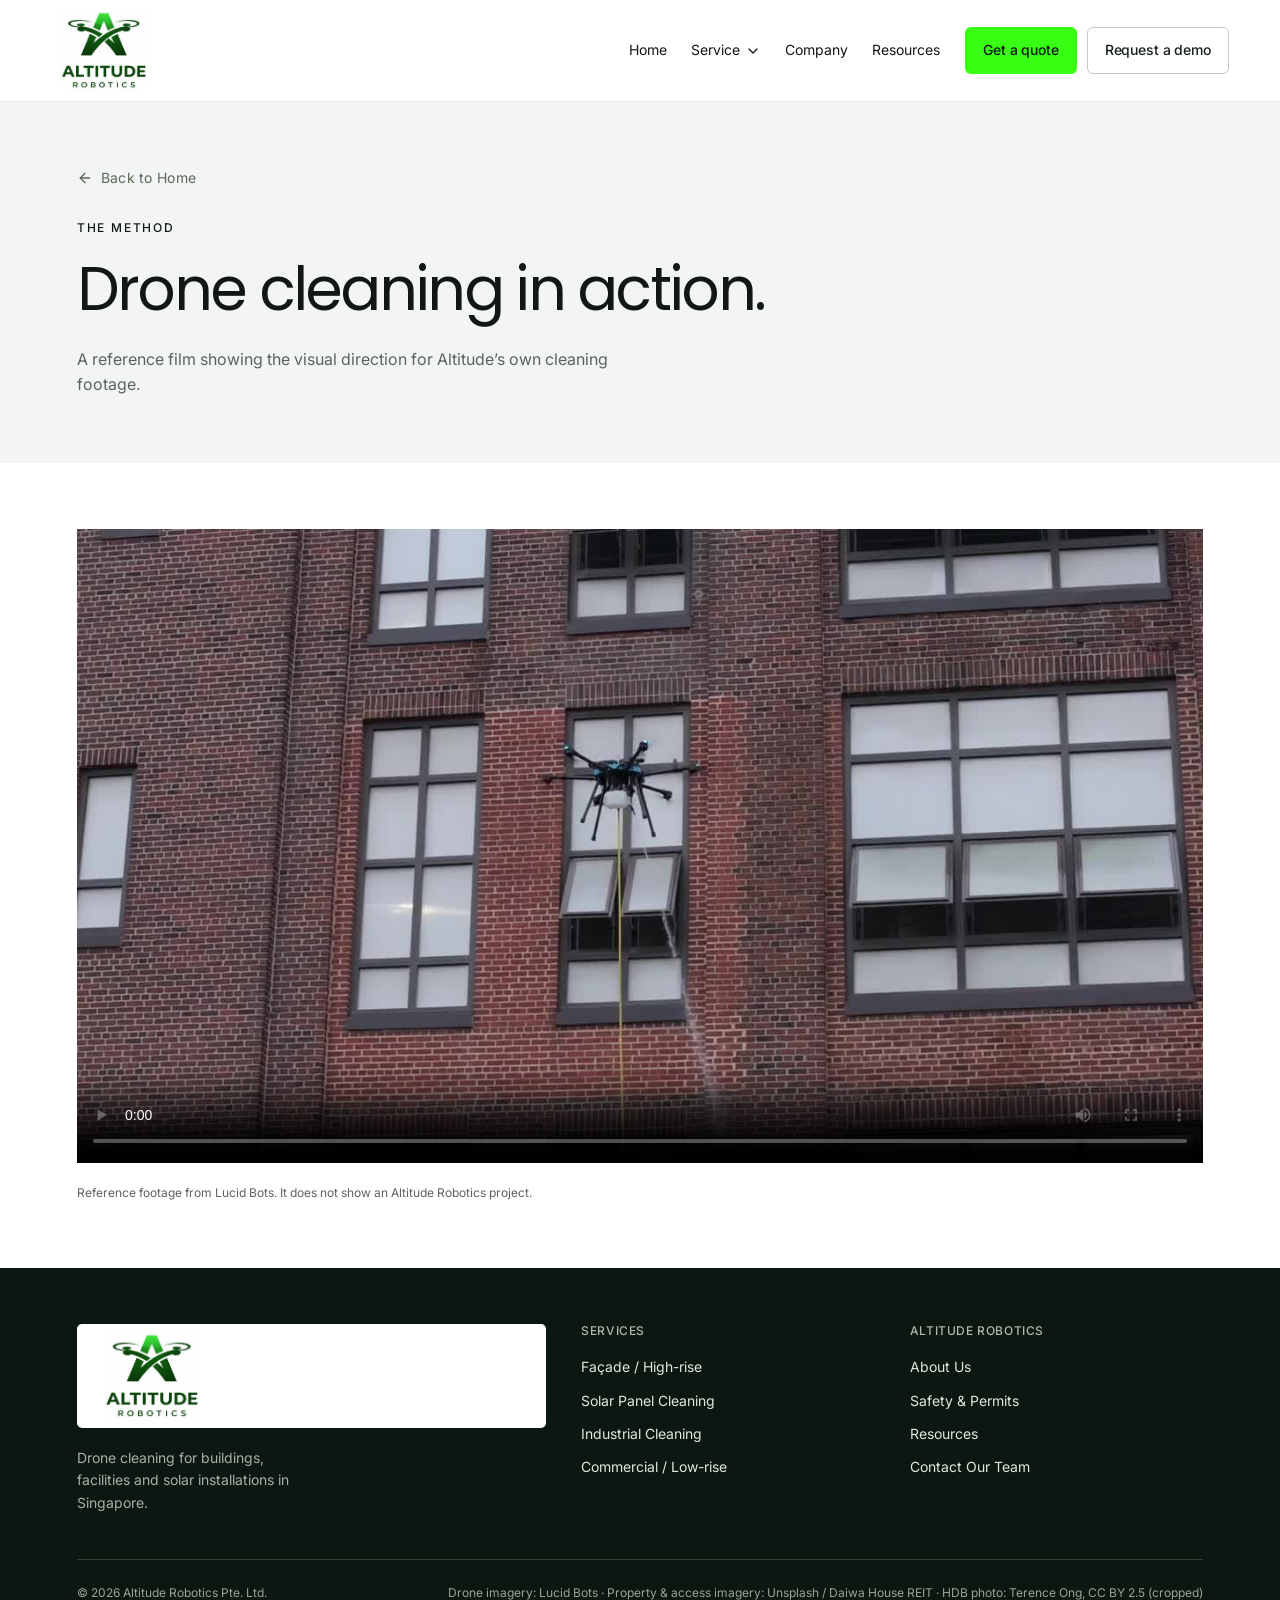
==== commit 213c1d1e: "Add files via upload" ====
--- a/cleaning-video.html
+++ b/cleaning-video.html
@@ -4,7 +4,6 @@
 <meta charset="utf-8">
 <meta name="viewport" content="width=device-width, initial-scale=1">
 <meta name="description" content="A reference film showing the visual direction for Altitude’s own cleaning footage.">
-<meta name="robots" content="noindex,nofollow">
 <meta name="theme-color" content="#111713">
 <title>Altitude Robotics | Drone Cleaning in Action</title>
 <link rel="icon" href="assets/altitude-logo.jpg" type="image/jpeg">
@@ -46,7 +45,7 @@
 </div>
 </div>
 <div class="ar-footer-bottom">
-<span>© 2026 Altitude Robotics Pte. Ltd.</span><span>Design concept · Drone imagery: <a href="https://www.lucidbots.com/" target="_blank" rel="noopener">Lucid Bots</a> · Property &amp; access imagery: Unsplash / Daiwa House REIT · HDB photo: <a href="https://commons.wikimedia.org/wiki/File:Bishan_HDB.JPG" target="_blank" rel="noopener">Terence Ong</a>, <a href="https://creativecommons.org/licenses/by/2.5/" target="_blank" rel="noopener">CC BY 2.5</a> (cropped)</span>
+<span>© 2026 Altitude Robotics Pte. Ltd.</span><span>Drone imagery: <a href="https://www.lucidbots.com/" target="_blank" rel="noopener">Lucid Bots</a> · Property &amp; access imagery: Unsplash / Daiwa House REIT · HDB photo: <a href="https://commons.wikimedia.org/wiki/File:Bishan_HDB.JPG" target="_blank" rel="noopener">Terence Ong</a>, <a href="https://creativecommons.org/licenses/by/2.5/" target="_blank" rel="noopener">CC BY 2.5</a> (cropped)</span>
 </div></footer>
 </div>
 <script src="assets/lucide.min.js"></script>
